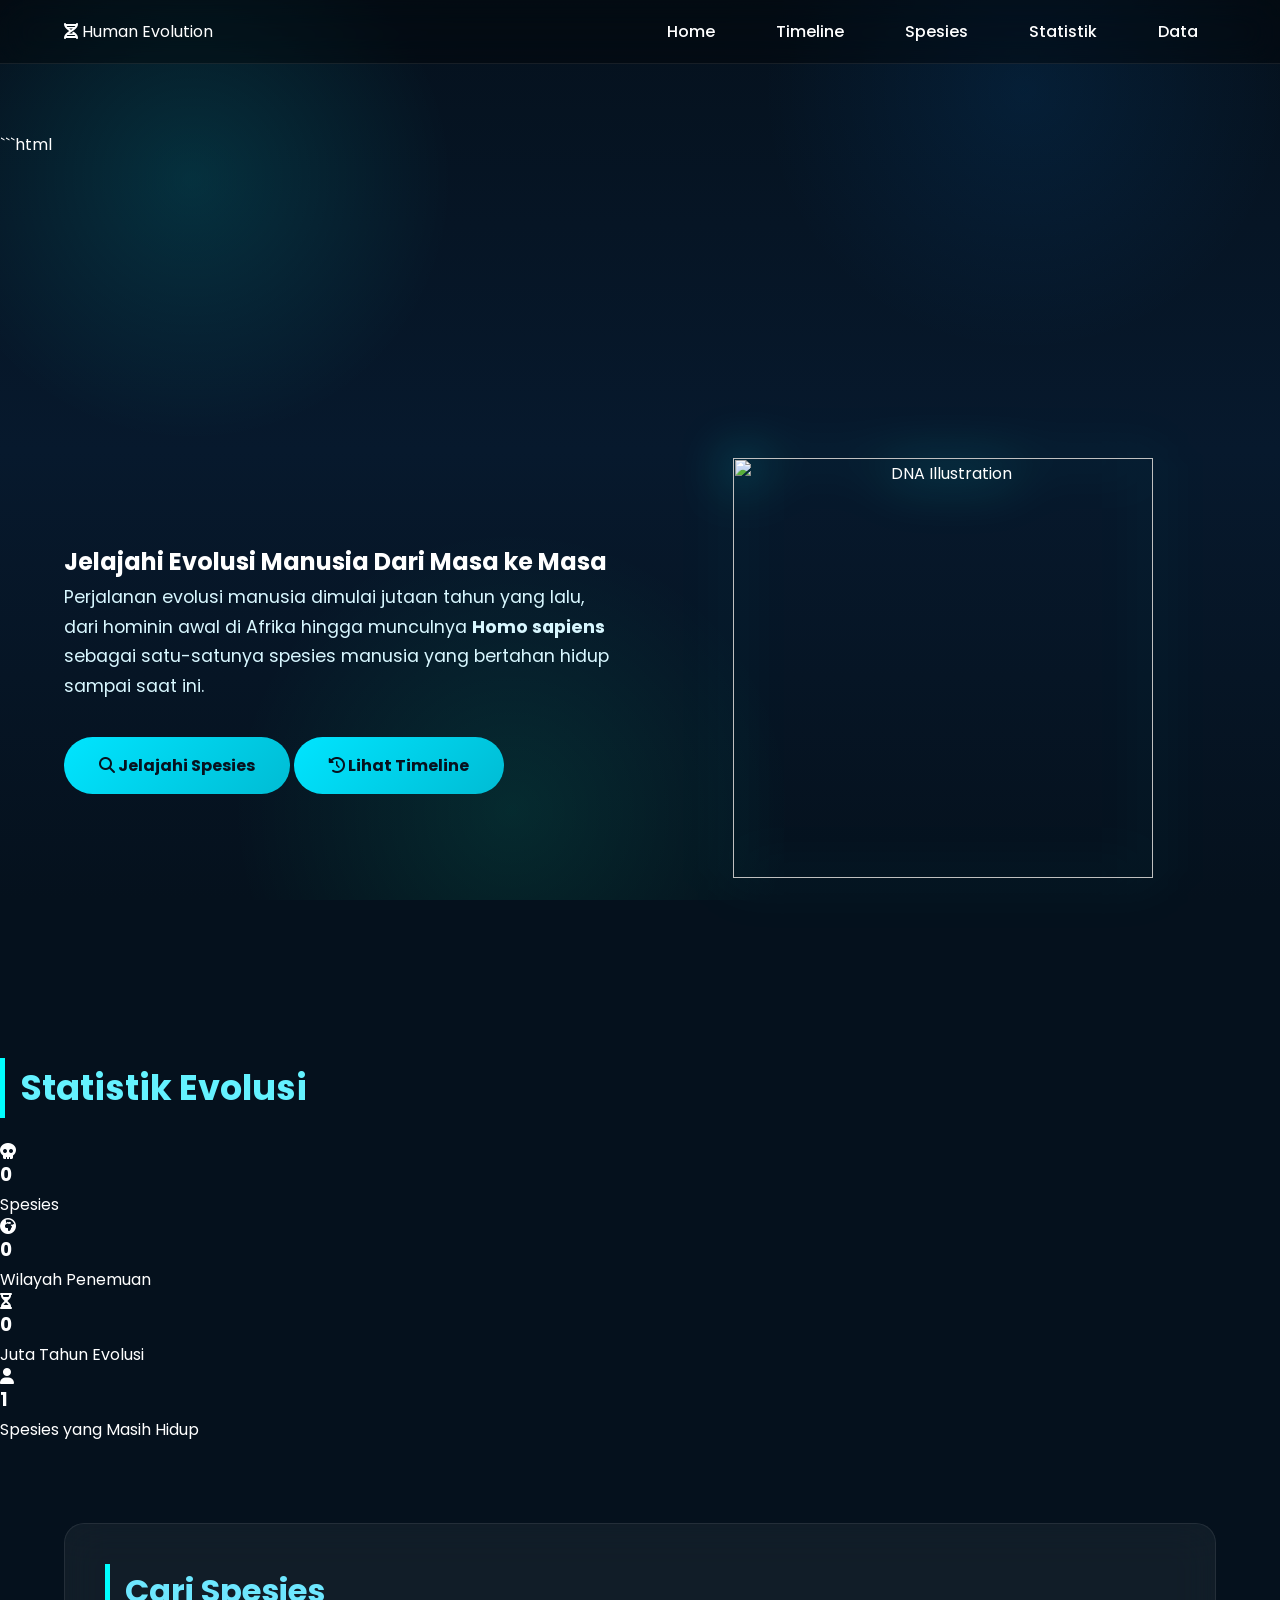
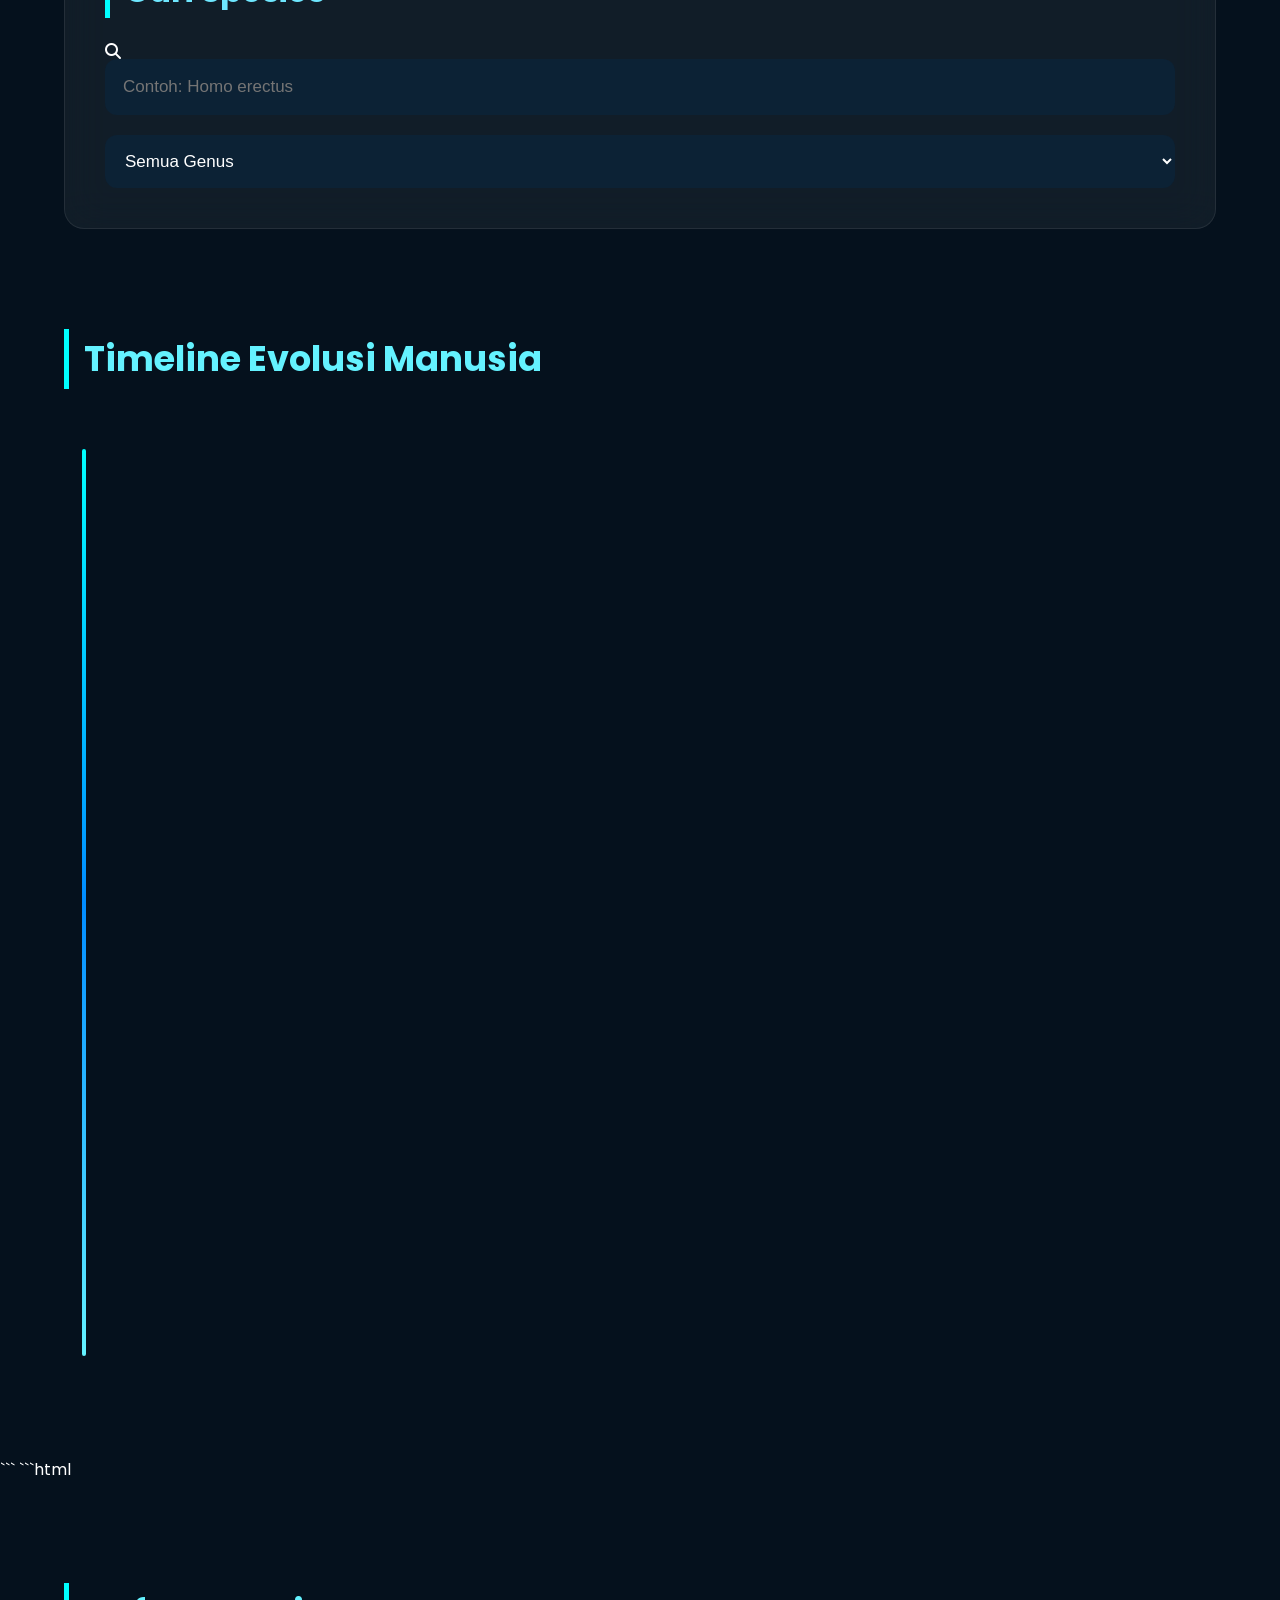
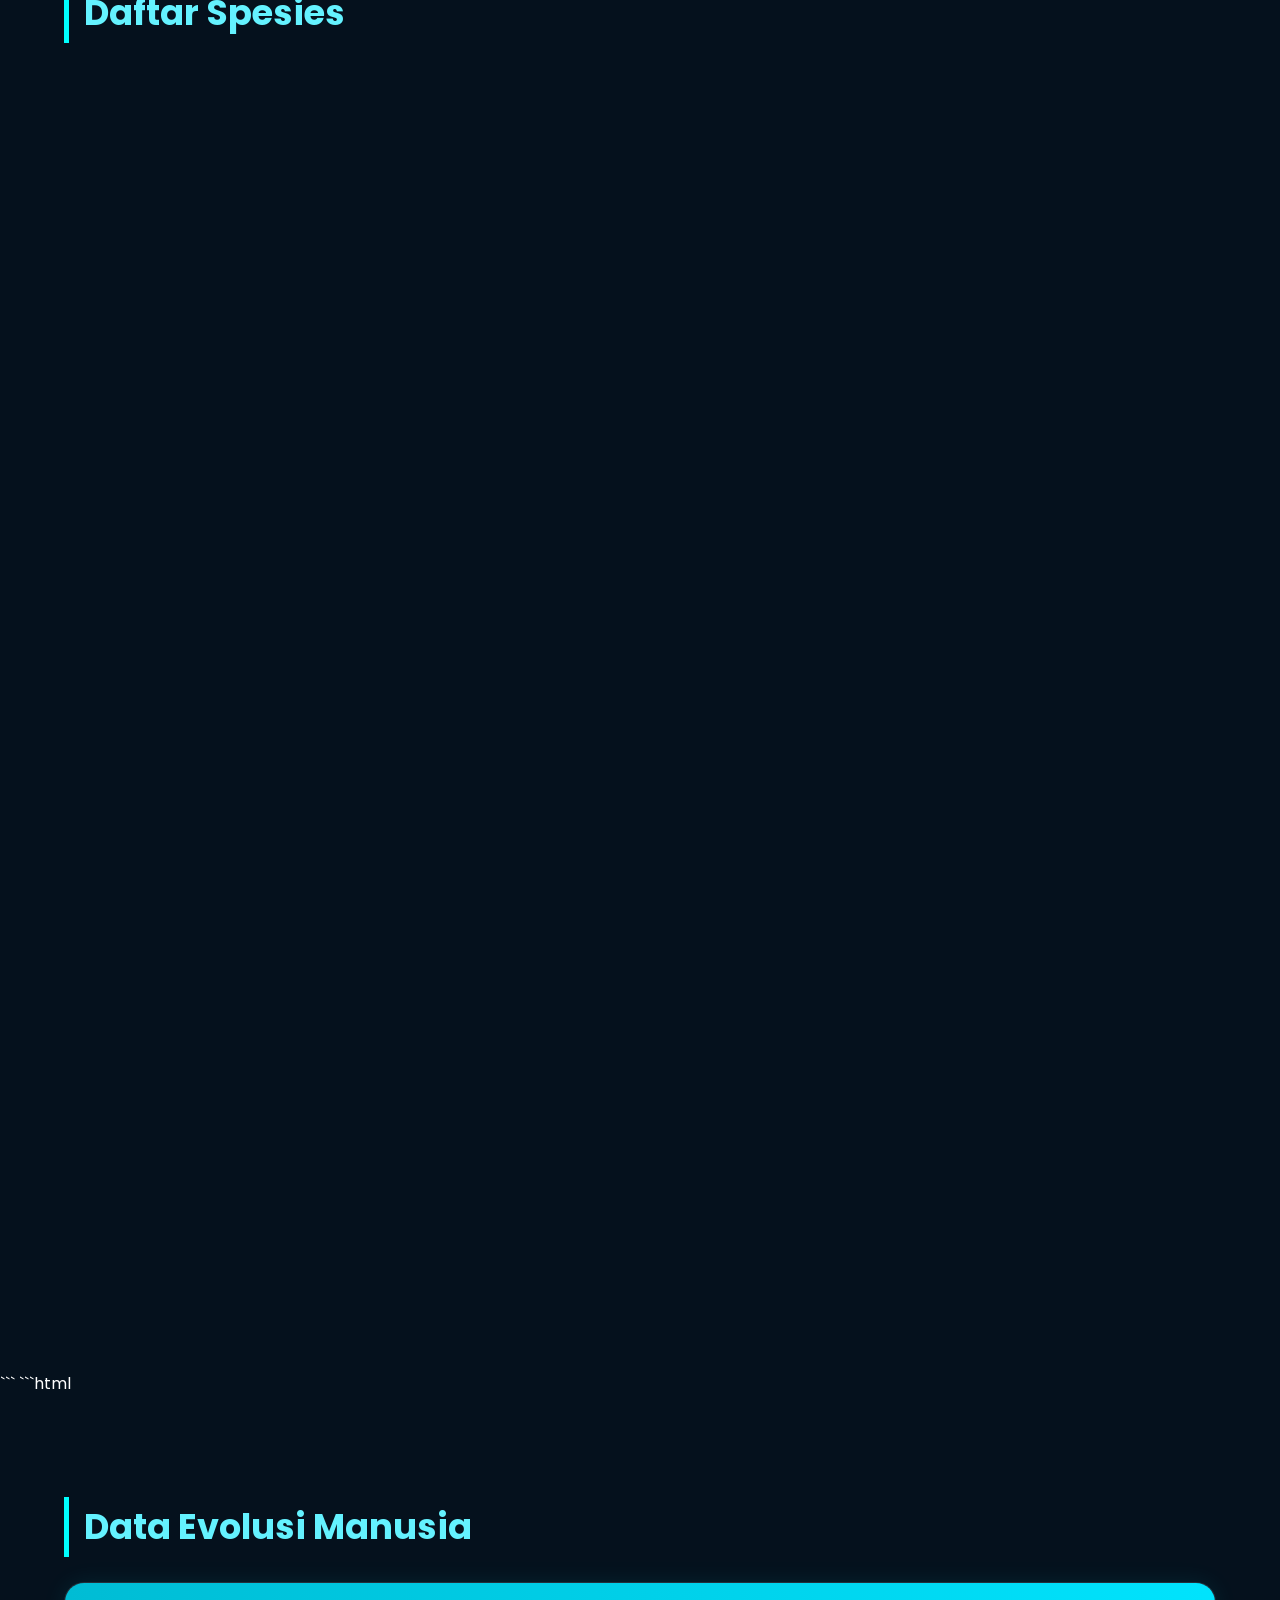
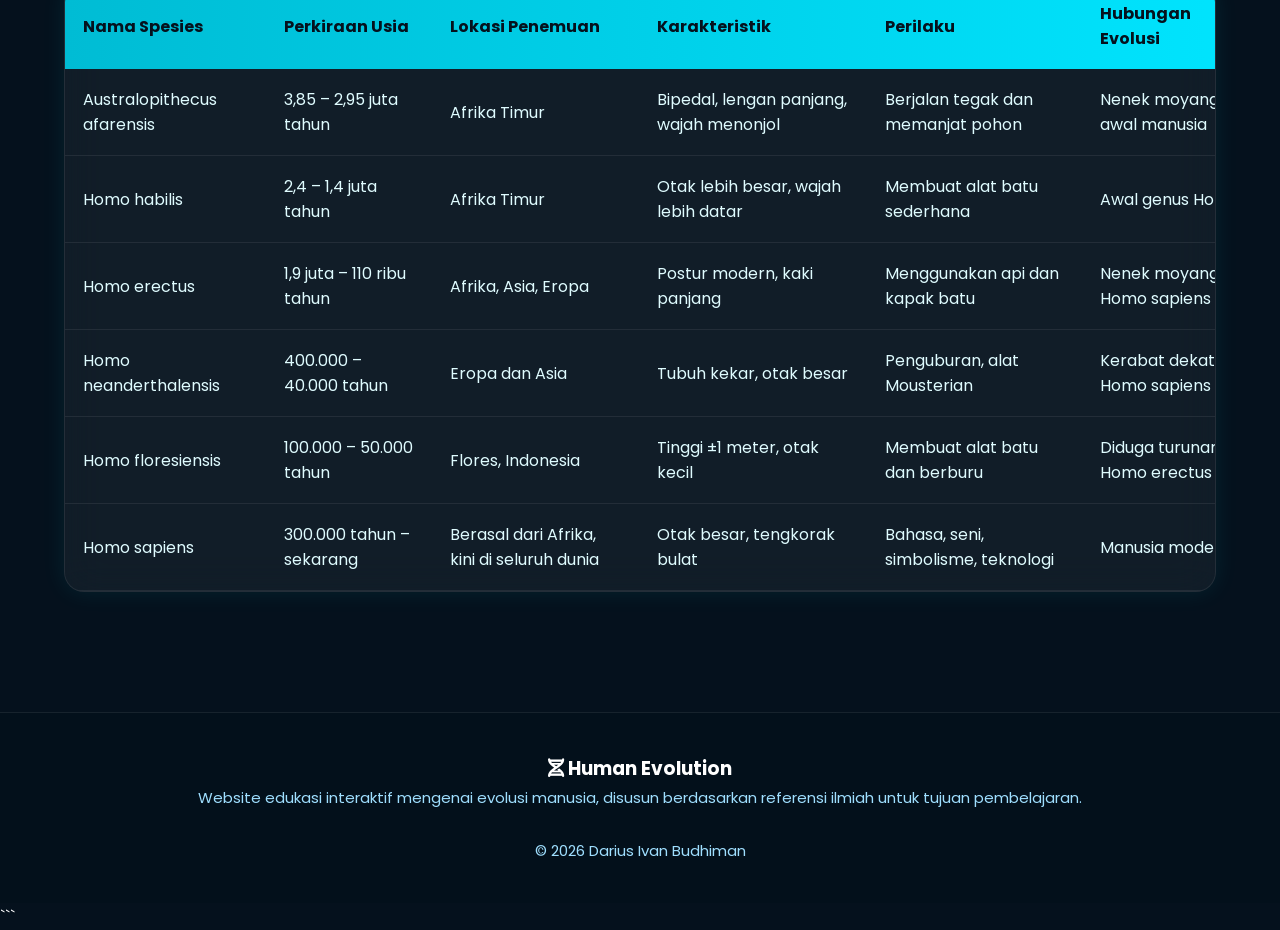
==== evolution/index.html @ a6268cdd "Add Evolution" ====
```html
<!DOCTYPE html>
<html lang="id">

<head>

    <meta charset="UTF-8">

    <meta name="viewport" content="width=device-width, initial-scale=1.0">

    <title>Human Evolution | Darius Ivan Budhiman</title>

    <meta name="description"
        content="Website interaktif mengenai evolusi manusia dari Australopithecus hingga Homo sapiens.">

    <!-- Google Font -->

    <link rel="preconnect" href="https://fonts.googleapis.com">

    <link rel="preconnect" href="https://fonts.gstatic.com" crossorigin>

    <link href="https://fonts.googleapis.com/css2?family=Poppins:wght@300;400;500;600;700;800&display=swap"
        rel="stylesheet">

    <!-- Font Awesome -->

    <link rel="stylesheet"
        href="https://cdnjs.cloudflare.com/ajax/libs/font-awesome/6.7.2/css/all.min.css">

    <!-- CSS -->

    <link rel="stylesheet" href="evolution.css">

</head>

<body>

<canvas id="particleCanvas"></canvas>

<!-- ==========================
        NAVBAR
=========================== -->

<header>

    <nav>

        <div class="logo">

            <i class="fa-solid fa-dna glow"></i>

            <span>Human Evolution</span>

        </div>

        <ul>

            <li>
                <a href="#hero">
                    Home
                </a>
            </li>

            <li>
                <a href="#timeline">
                    Timeline
                </a>
            </li>

            <li>
                <a href="#species">
                    Spesies
                </a>
            </li>

            <li>
                <a href="#statistics">
                    Statistik
                </a>
            </li>

            <li>
                <a href="#table">
                    Data
                </a>
            </li>

        </ul>

    </nav>

</header>

<!-- ==========================
        HERO
=========================== -->

<section id="hero">

    <div class="hero-text">

        <h1>

            Jelajahi

            <span class="glow">
                Evolusi Manusia
            </span>

            Dari Masa ke Masa

        </h1>

        <p>

            Perjalanan evolusi manusia dimulai jutaan tahun yang lalu,
            dari hominin awal di Afrika hingga munculnya
            <strong>Homo sapiens</strong> sebagai satu-satunya spesies
            manusia yang bertahan hidup sampai saat ini.

        </p>

        <div class="hero-button">

            <a href="#species" class="btn">

                <i class="fa-solid fa-magnifying-glass"></i>

                Jelajahi Spesies

            </a>

            <a href="#timeline" class="btn">

                <i class="fa-solid fa-clock-rotate-left"></i>

                Lihat Timeline

            </a>

        </div>

    </div>

    <div class="hero-image">

        <img
            src="images/dna.png"
            alt="DNA Illustration"
            class="float">

    </div>

</section>

<!-- ==========================
      STATISTIK
=========================== -->

<section id="statistics">

    <h2>

        Statistik Evolusi

    </h2>

    <div class="stats-container">

        <div class="stat-card">

            <i class="fa-solid fa-skull"></i>

            <h3 id="speciesCount">

                0

            </h3>

            <p>

                Spesies

            </p>

        </div>

        <div class="stat-card">

            <i class="fa-solid fa-earth-africa"></i>

            <h3 id="continentCount">

                0

            </h3>

            <p>

                Wilayah Penemuan

            </p>

        </div>

        <div class="stat-card">

            <i class="fa-solid fa-hourglass-half"></i>

            <h3 id="yearCount">

                0

            </h3>

            <p>

                Juta Tahun Evolusi

            </p>

        </div>

        <div class="stat-card">

            <i class="fa-solid fa-user"></i>

            <h3 id="aliveCount">

                1

            </h3>

            <p>

                Spesies yang Masih Hidup

            </p>

        </div>

    </div>

</section>

<!-- ==========================
      SEARCH
=========================== -->

<section class="search-section">

    <h2>

        Cari Spesies

    </h2>

    <div class="search-box">

        <i class="fa-solid fa-magnifying-glass"></i>

        <input

            type="text"

            id="search"

            placeholder="Contoh: Homo erectus"

        >

    </div>

    <div class="filter-box">

        <select id="filter">

            <option value="all">

                Semua Genus

            </option>

            <option value="Homo">

                Homo

            </option>

            <option value="Australopithecus">

                Australopithecus

            </option>

        </select>

    </div>

</section>

<!-- ==========================
      TIMELINE
=========================== -->

<section id="timeline">

    <h2>

        Timeline Evolusi Manusia

    </h2>

    <div class="timeline">

        <div class="timeline-item reveal">

            <div class="circle"></div>

            <div class="content">

                <h3>

                    Australopithecus

                </h3>

                <p>

                    ± 4 Juta Tahun Lalu

                </p>

            </div>

        </div>

        <div class="timeline-item reveal">

            <div class="circle"></div>

            <div class="content">

                <h3>

                    Homo habilis

                </h3>

                <p>

                    ± 2,4 Juta Tahun Lalu

                </p>

            </div>

        </div>

        <div class="timeline-item reveal">

            <div class="circle"></div>

            <div class="content">

                <h3>

                    Homo erectus

                </h3>

                <p>

                    ± 1,9 Juta Tahun Lalu

                </p>

            </div>

        </div>

        <div class="timeline-item reveal">

            <div class="circle"></div>

            <div class="content">

                <h3>

                    Homo neanderthalensis

                </h3>

                <p>

                    ± 400 Ribu Tahun Lalu

                </p>

            </div>

        </div>

        <div class="timeline-item reveal">

            <div class="circle"></div>

            <div class="content">

                <h3>

                    Homo sapiens

                </h3>

                <p>

                    ± 300 Ribu Tahun Lalu

                </p>

            </div>

        </div>

    </div>

</section>

<!-- ==========================
   BAGIAN 2 DIMULAI DARI SINI
   (Species Cards)
=========================== -->
```
```html
<section id="species">

    <h2>Daftar Spesies</h2>

    <div class="cards">

        <!-- ========================= -->
        <!-- Australopithecus afarensis -->
        <!-- ========================= -->

        <div class="card reveal"
            data-species="australopithecus-afarensis"
            data-type="Australopithecus">

            <img src="images/lucy.jpg"
                alt="Australopithecus afarensis">

            <div class="card-content">

                <h3>Australopithecus afarensis</h3>

                <span class="badge">
                    ± 3,9 – 2,9 Juta Tahun
                </span>

                <p>

                    Dikenal melalui fosil "Lucy".
                    Sudah mampu berjalan tegak tetapi
                    masih memiliki kemampuan memanjat pohon.

                </p>

                <button class="detail-btn">

                    <i class="fa-solid fa-circle-info"></i>

                    Lihat Detail

                </button>

            </div>

        </div>

        <!-- ========================= -->
        <!-- Homo habilis -->
        <!-- ========================= -->

        <div class="card reveal"
            data-species="homo-habilis"
            data-type="Homo">

            <img src="images/habilis.jpg"
                alt="Homo habilis">

            <div class="card-content">

                <h3>Homo habilis</h3>

                <span class="badge">

                    ± 2,4 – 1,4 Juta Tahun

                </span>

                <p>

                    Salah satu anggota awal genus Homo
                    yang mulai menggunakan alat batu
                    sederhana untuk bertahan hidup.

                </p>

                <button class="detail-btn">

                    <i class="fa-solid fa-circle-info"></i>

                    Lihat Detail

                </button>

            </div>

        </div>

        <!-- ========================= -->
        <!-- Homo erectus -->
        <!-- ========================= -->

        <div class="card reveal"
            data-species="homo-erectus"
            data-type="Homo">

            <img src="images/erectus.jpg"
                alt="Homo erectus">

            <div class="card-content">

                <h3>Homo erectus</h3>

                <span class="badge">

                    ± 1,9 Juta – 110 Ribu Tahun

                </span>

                <p>

                    Spesies pertama yang diketahui
                    menguasai api dan bermigrasi keluar
                    dari Afrika menuju Asia dan Eropa.

                </p>

                <button class="detail-btn">

                    <i class="fa-solid fa-circle-info"></i>

                    Lihat Detail

                </button>

            </div>

        </div>

        <!-- ========================= -->
        <!-- Homo neanderthalensis -->
        <!-- ========================= -->

        <div class="card reveal"
            data-species="homo-neanderthalensis"
            data-type="Homo">

            <img src="images/neanderthal.jpg"
                alt="Homo neanderthalensis">

            <div class="card-content">

                <h3>Homo neanderthalensis</h3>

                <span class="badge">

                    ± 400.000 – 40.000 Tahun

                </span>

                <p>

                    Kerabat dekat manusia modern
                    yang hidup di Eropa dan Asia
                    dengan tubuh lebih kekar.

                </p>

                <button class="detail-btn">

                    <i class="fa-solid fa-circle-info"></i>

                    Lihat Detail

                </button>

            </div>

        </div>

        <!-- ========================= -->
        <!-- Homo floresiensis -->
        <!-- ========================= -->

        <div class="card reveal"
            data-species="homo-floresiensis"
            data-type="Homo">

            <img src="images/floresiensis.jpg"
                alt="Homo floresiensis">

            <div class="card-content">

                <h3>Homo floresiensis</h3>

                <span class="badge">

                    ± 100.000 – 50.000 Tahun

                </span>

                <p>

                    Dijuluki "Hobbit" karena
                    tinggi tubuhnya sekitar satu meter.
                    Ditemukan di Pulau Flores, Indonesia.

                </p>

                <button class="detail-btn">

                    <i class="fa-solid fa-circle-info"></i>

                    Lihat Detail

                </button>

            </div>

        </div>

        <!-- ========================= -->
        <!-- Homo sapiens -->
        <!-- ========================= -->

        <div class="card reveal"
            data-species="homo-sapiens"
            data-type="Homo">

            <img src="images/sapiens.jpg"
                alt="Homo sapiens">

            <div class="card-content">

                <h3>Homo sapiens</h3>

                <span class="badge">

                    ± 300.000 Tahun – Sekarang

                </span>

                <p>

                    Satu-satunya spesies manusia
                    yang masih hidup hingga saat ini.
                    Memiliki bahasa, budaya,
                    dan teknologi yang kompleks.

                </p>

                <button class="detail-btn">

                    <i class="fa-solid fa-circle-info"></i>

                    Lihat Detail

                </button>

            </div>

        </div>

    </div>

</section>

<!-- ==========================
   BAGIAN 2B DIMULAI DARI SINI
=========================== -->
```
```html
<!-- ==========================
      TABEL DATA
=========================== -->

<section id="table">

    <h2>Data Evolusi Manusia</h2>

    <div class="table-container">

        <table>

            <thead>

                <tr>

                    <th>Nama Spesies</th>
                    <th>Perkiraan Usia</th>
                    <th>Lokasi Penemuan</th>
                    <th>Karakteristik</th>
                    <th>Perilaku</th>
                    <th>Hubungan Evolusi</th>

                </tr>

            </thead>

            <tbody>

                <tr>

                    <td>Australopithecus afarensis</td>

                    <td>3,85 – 2,95 juta tahun</td>

                    <td>Afrika Timur</td>

                    <td>Bipedal, lengan panjang, wajah menonjol</td>

                    <td>Berjalan tegak dan memanjat pohon</td>

                    <td>Nenek moyang awal manusia</td>

                </tr>

                <tr>

                    <td>Homo habilis</td>

                    <td>2,4 – 1,4 juta tahun</td>

                    <td>Afrika Timur</td>

                    <td>Otak lebih besar, wajah lebih datar</td>

                    <td>Membuat alat batu sederhana</td>

                    <td>Awal genus Homo</td>

                </tr>

                <tr>

                    <td>Homo erectus</td>

                    <td>1,9 juta – 110 ribu tahun</td>

                    <td>Afrika, Asia, Eropa</td>

                    <td>Postur modern, kaki panjang</td>

                    <td>Menggunakan api dan kapak batu</td>

                    <td>Nenek moyang Homo sapiens</td>

                </tr>

                <tr>

                    <td>Homo neanderthalensis</td>

                    <td>400.000 – 40.000 tahun</td>

                    <td>Eropa dan Asia</td>

                    <td>Tubuh kekar, otak besar</td>

                    <td>Penguburan, alat Mousterian</td>

                    <td>Kerabat dekat Homo sapiens</td>

                </tr>

                <tr>

                    <td>Homo floresiensis</td>

                    <td>100.000 – 50.000 tahun</td>

                    <td>Flores, Indonesia</td>

                    <td>Tinggi ±1 meter, otak kecil</td>

                    <td>Membuat alat batu dan berburu</td>

                    <td>Diduga turunan Homo erectus</td>

                </tr>

                <tr>

                    <td>Homo sapiens</td>

                    <td>300.000 tahun – sekarang</td>

                    <td>Berasal dari Afrika, kini di seluruh dunia</td>

                    <td>Otak besar, tengkorak bulat</td>

                    <td>Bahasa, seni, simbolisme, teknologi</td>

                    <td>Manusia modern</td>

                </tr>

            </tbody>

        </table>

    </div>

</section>

<!-- ==========================
      POPUP DETAIL
=========================== -->

<div class="popup" id="popup">

    <div class="popup-content">

        <span class="close">&times;</span>

        <div id="popup-body">

            <!-- Akan diisi oleh evolution.js -->

        </div>

    </div>

</div>

<!-- ==========================
      BACK TO TOP
=========================== -->

<button id="topBtn">

    <i class="fa-solid fa-arrow-up"></i>

</button>

<!-- ==========================
      FOOTER
=========================== -->

<footer>

    <h3>

        <i class="fa-solid fa-dna"></i>

        Human Evolution

    </h3>

    <p>

        Website edukasi interaktif mengenai evolusi manusia,
        disusun berdasarkan referensi ilmiah untuk tujuan pembelajaran.

    </p>

    <br>

    <p>

        © 2026 Darius Ivan Budhiman

    </p>

</footer>

<!-- ==========================
      JAVASCRIPT
=========================== -->

<script src="evolution.js"></script>

</body>

</html>
```
---- evolution/evolution.css ----
/* ===========================================
   HUMAN EVOLUTION CSS
   Bagian 1
   Theme : Scientific / Futuristic
   Author : Darius Ivan Budhiman
=========================================== */

@import url('https://fonts.googleapis.com/css2?family=Poppins:wght@300;400;500;600;700;800&display=swap');

/* ===========================================
   RESET
=========================================== */

*{
    margin:0;
    padding:0;
    box-sizing:border-box;
    scroll-behavior:smooth;
}

html{
    scroll-behavior:smooth;
}

body{

    font-family:'Poppins',sans-serif;
    background:#05111d;
    color:white;
    overflow-x:hidden;
    line-height:1.7;

}

/* ===========================================
   BACKGROUND
=========================================== */

body::before{

    content:"";

    position:fixed;

    inset:0;

    z-index:-2;

    background:

    radial-gradient(circle at 15% 20%,rgba(0,255,255,.12),transparent 20%),

    radial-gradient(circle at 80% 10%,rgba(0,140,255,.10),transparent 20%),

    radial-gradient(circle at 40% 90%,rgba(0,255,180,.10),transparent 25%),

    linear-gradient(#05111d,#07192d,#05111d);

    animation:backgroundMove 20s infinite alternate;

}

@keyframes backgroundMove{

    from{

        transform:scale(1);

    }

    to{

        transform:scale(1.15);

    }

}

/* ===========================================
   NAVBAR
=========================================== */

header{

    width:100%;

    position:fixed;

    top:0;

    left:0;

    z-index:999;

    backdrop-filter:blur(18px);

    background:rgba(0,0,0,.35);

    border-bottom:1px solid rgba(255,255,255,.08);

}

nav{

    width:90%;

    max-width:1200px;

    margin:auto;

    display:flex;

    justify-content:space-between;

    align-items:center;

    padding:18px 0;

}

nav h1{

    color:#64f2ff;

    font-size:1.8rem;

    font-weight:700;

    letter-spacing:1px;

    text-shadow:0 0 15px cyan;

}

nav h1 i{

    margin-right:10px;

}

nav ul{

    display:flex;

    list-style:none;

    gap:25px;

}

nav a{

    color:white;

    text-decoration:none;

    padding:10px 18px;

    border-radius:30px;

    transition:.35s;

    font-weight:500;

}

nav a:hover{

    background:cyan;

    color:#06131f;

    box-shadow:0 0 18px cyan;

}

/* ===========================================
   HERO
=========================================== */

#hero{

    min-height:100vh;

    display:flex;

    justify-content:space-between;

    align-items:center;

    width:90%;

    max-width:1200px;

    margin:auto;

    padding-top:120px;

    gap:60px;

}

.hero-text{

    flex:1;

}

.hero-text h2{

    font-size:3.8rem;

    line-height:1.2;

    margin-bottom:20px;

}

.hero-text h2 span{

    color:#63f3ff;

    text-shadow:0 0 25px cyan;

}

.hero-text p{

    color:#d8f7ff;

    margin-bottom:35px;

    font-size:1.1rem;

}

.hero-image{

    flex:1;

    text-align:center;

}

.hero-image img{

    width:420px;

    max-width:100%;

    animation:dnaRotate 18s linear infinite;

    filter:drop-shadow(0 0 25px cyan);

}

@keyframes dnaRotate{

    from{

        transform:rotate(0deg);

    }

    to{

        transform:rotate(360deg);

    }

}

/* ===========================================
   BUTTON
=========================================== */

.btn{

    display:inline-block;

    padding:15px 35px;

    background:linear-gradient(135deg,#00e5ff,#00bcd4);

    color:#07121f;

    border-radius:50px;

    text-decoration:none;

    font-weight:bold;

    transition:.35s;

}

.btn:hover{

    transform:translateY(-5px);

    box-shadow:0 0 25px cyan;

}

/* ===========================================
   SEARCH
=========================================== */

.search-section{

    width:90%;

    max-width:1200px;

    margin:80px auto;

    padding:40px;

    background:rgba(255,255,255,.05);

    backdrop-filter:blur(20px);

    border-radius:20px;

    border:1px solid rgba(255,255,255,.08);

}

.search-section h2{

    margin-bottom:25px;

    color:#6ee7ff;

    font-size:2rem;

}

#search{

    width:100%;

    padding:18px;

    border:none;

    border-radius:12px;

    margin-bottom:20px;

    background:#0c2235;

    color:white;

    font-size:17px;

}

#search:focus{

    outline:none;

    box-shadow:0 0 20px cyan;

}

#filter{

    width:100%;

    padding:16px;

    background:#0c2235;

    color:white;

    border:none;

    border-radius:12px;

    font-size:17px;

}

#filter:focus{

    outline:none;

    box-shadow:0 0 18px cyan;

}

/* ===========================================
   GLASS PANEL
=========================================== */

.glass{

    background:rgba(255,255,255,.05);

    backdrop-filter:blur(18px);

    border-radius:20px;

    border:1px solid rgba(255,255,255,.08);

    box-shadow:0 0 25px rgba(0,255,255,.08);

}

/* ===========================================
   SECTION TITLE
=========================================== */

section h2{

    font-size:2.2rem;

    color:#64f2ff;

    margin-bottom:25px;

    border-left:5px solid cyan;

    padding-left:15px;

}

/* ===========================================
   SCROLLBAR
=========================================== */

::-webkit-scrollbar{

    width:10px;

}

::-webkit-scrollbar-track{

    background:#05111d;

}

::-webkit-scrollbar-thumb{

    background:cyan;

    border-radius:20px;

}

::-webkit-scrollbar-thumb:hover{

    background:#6ef2ff;

}

/* ===========================================
   TIMELINE
=========================================== */

#timeline{

    width:90%;

    max-width:1200px;

    margin:100px auto;

}

.timeline{

    position:relative;

    margin-top:60px;

    padding-left:40px;

}

.timeline::before{

    content:"";

    position:absolute;

    left:18px;

    top:0;

    width:4px;

    height:100%;

    background:linear-gradient(cyan,#008cff,#64f2ff);

    border-radius:20px;

}

.timeline-item{

    position:relative;

    margin-bottom:70px;

    animation:fadeUp 1s ease;

}

.circle{

    position:absolute;

    left:-31px;

    width:32px;

    height:32px;

    background:cyan;

    border-radius:50%;

    box-shadow:0 0 25px cyan;

    border:4px solid #05111d;

}

.content{

    background:rgba(255,255,255,.05);

    backdrop-filter:blur(18px);

    border:1px solid rgba(255,255,255,.08);

    border-radius:20px;

    padding:25px;

    transition:.35s;

}

.content:hover{

    transform:translateX(12px);

    box-shadow:0 0 30px rgba(0,255,255,.4);

}

.content h3{

    color:#6ef2ff;

    margin-bottom:8px;

    font-size:1.4rem;

}

.content p{

    color:#d9f8ff;

}

/* ===========================================
   SPECIES
=========================================== */

#species{

    width:90%;

    max-width:1200px;

    margin:100px auto;

}

.cards{

    display:grid;

    grid-template-columns:repeat(auto-fit,minmax(320px,1fr));

    gap:35px;

    margin-top:40px;

}

.card{

    background:rgba(255,255,255,.05);

    backdrop-filter:blur(18px);

    border:1px solid rgba(255,255,255,.08);

    border-radius:22px;

    overflow:hidden;

    transition:.4s;

    cursor:pointer;

    position:relative;

}

.card:hover{

    transform:translateY(-12px);

    box-shadow:0 0 35px rgba(0,255,255,.4);

}

.card img{

    width:100%;

    height:260px;

    object-fit:cover;

    transition:.5s;

}

.card:hover img{

    transform:scale(1.08);

}

.card h3{

    padding:20px 20px 10px;

    color:#63f3ff;

    font-size:1.5rem;

}

.card p{

    padding:0 20px;

    color:#d8f7ff;

    min-height:95px;

}

.detail-btn{

    margin:25px 20px;

    padding:12px 25px;

    border:none;

    border-radius:30px;

    background:cyan;

    color:#05111d;

    font-weight:bold;

    cursor:pointer;

    transition:.3s;

}

.detail-btn:hover{

    transform:scale(1.05);

    box-shadow:0 0 20px cyan;

}

/* ===========================================
   CARD GLOW
=========================================== */

.card::before{

    content:"";

    position:absolute;

    inset:0;

    background:linear-gradient(

    130deg,

    transparent,

    rgba(0,255,255,.18),

    transparent

    );

    transform:translateX(-100%);

    transition:.7s;

}

.card:hover::before{

    transform:translateX(100%);

}

/* ===========================================
   POPUP
=========================================== */

.popup{

    position:fixed;

    inset:0;

    background:rgba(0,0,0,.75);

    display:none;

    justify-content:center;

    align-items:center;

    z-index:9999;

    animation:fade .4s;

}

.popup-content{

    width:90%;

    max-width:700px;

    background:#081b2d;

    border-radius:20px;

    padding:35px;

    border:1px solid cyan;

    box-shadow:0 0 40px rgba(0,255,255,.45);

    position:relative;

}

.popup-content h2{

    color:#6cf2ff;

    margin-bottom:20px;

}

#popup-body{

    color:#dffcff;

    line-height:1.9;

}

.close{

    position:absolute;

    top:18px;

    right:25px;

    font-size:34px;

    cursor:pointer;

    color:white;

    transition:.3s;

}

.close:hover{

    color:cyan;

    transform:rotate(90deg);

}

/* ===========================================
   REVEAL
=========================================== */

.reveal{

    opacity:0;

    transform:translateY(70px);

    transition:1s;

}

.reveal.active{

    opacity:1;

    transform:translateY(0);

}

/* ===========================================
   ANIMATION
=========================================== */

@keyframes fade{

    from{

        opacity:0;

    }

    to{

        opacity:1;

    }

}

@keyframes fadeUp{

    from{

        opacity:0;

        transform:translateY(70px);

    }

    to{

        opacity:1;

        transform:translateY(0);

    }

}

/* ===========================================
   GLOW EFFECT
=========================================== */

.glow{

    animation:glow 2s infinite alternate;

}

@keyframes glow{

    from{

        text-shadow:

        0 0 10px cyan,

        0 0 20px cyan;

    }

    to{

        text-shadow:

        0 0 20px cyan,

        0 0 45px cyan,

        0 0 70px cyan;

    }

}

/* ===========================================
   IMAGE EFFECT
=========================================== */

.card img{

    filter:brightness(.95);

}

.card:hover img{

    filter:brightness(1.1);

}

/* ===========================================
   BUTTON EFFECT
=========================================== */

button{

    font-family:'Poppins',sans-serif;

}

button:active{

    transform:scale(.95);

}

/* ===========================================
   TABLE
=========================================== */

#table{

    width:90%;

    max-width:1200px;

    margin:100px auto;

}

.table-container{

    overflow-x:auto;

    border-radius:20px;

    background:rgba(255,255,255,.05);

    backdrop-filter:blur(18px);

    border:1px solid rgba(255,255,255,.08);

    box-shadow:0 0 25px rgba(0,255,255,.08);

}

table{

    width:100%;

    border-collapse:collapse;

    min-width:1200px;

}

thead{

    background:linear-gradient(90deg,#00bcd4,#00e5ff);

}

thead th{

    color:#05111d;

    padding:18px;

    font-size:16px;

    text-align:left;

}

tbody td{

    padding:18px;

    color:#dffcff;

    border-bottom:1px solid rgba(255,255,255,.08);

}

tbody tr{

    transition:.35s;

}

tbody tr:hover{

    background:rgba(0,255,255,.08);

}

/* ===========================================
   FOOTER
=========================================== */

footer{

    margin-top:120px;

    padding:40px;

    text-align:center;

    background:#03101b;

    border-top:1px solid rgba(255,255,255,.08);

}

footer p{

    color:#9fdfff;

    font-size:15px;

}

/* ===========================================
   BACK TO TOP
=========================================== */

#topBtn{

    position:fixed;

    right:30px;

    bottom:30px;

    width:55px;

    height:55px;

    border:none;

    border-radius:50%;

    background:cyan;

    color:#05111d;

    cursor:pointer;

    font-size:22px;

    display:none;

    box-shadow:0 0 25px cyan;

    transition:.3s;

    z-index:999;

}

#topBtn:hover{

    transform:translateY(-5px);

}

/* ===========================================
   FLOATING EFFECT
=========================================== */

.float{

    animation:float 5s ease-in-out infinite;

}

@keyframes float{

    0%{

        transform:translateY(0);

    }

    50%{

        transform:translateY(-15px);

    }

    100%{

        transform:translateY(0);

    }

}

/* ===========================================
   NEON BORDER
=========================================== */

.neon{

    border:1px solid cyan;

    box-shadow:

    0 0 15px cyan,

    0 0 35px rgba(0,255,255,.2);

}

/* ===========================================
   HOVER LINK
=========================================== */

a{

    transition:.3s;

}

a:hover{

    color:#6ef2ff;

}

/* ===========================================
   TEXT SELECTION
=========================================== */

::selection{

    background:cyan;

    color:#05111d;

}

/* ===========================================
   IMAGE SHADOW
=========================================== */

img{

    user-select:none;

    -webkit-user-drag:none;

}

/* ===========================================
   RESPONSIVE
=========================================== */

@media(max-width:1100px){

#hero{

    flex-direction:column;

    text-align:center;

}

.hero-image{

    margin-top:40px;

}

.hero-image img{

    width:330px;

}

nav{

    flex-direction:column;

    gap:20px;

}

}

/* ========================== */

@media(max-width:768px){

nav ul{

    flex-wrap:wrap;

    justify-content:center;

    gap:10px;

}

nav a{

    font-size:14px;

}

.hero-text h2{

    font-size:2.6rem;

}

.hero-text p{

    font-size:16px;

}

.search-section{

    padding:25px;

}

.cards{

    grid-template-columns:1fr;

}

.timeline{

    padding-left:25px;

}

.timeline::before{

    left:10px;

}

.circle{

    left:-22px;

}

.content{

    padding:20px;

}

.popup-content{

    width:95%;

    padding:25px;

}

table{

    font-size:14px;

}

}

/* ========================== */

@media(max-width:480px){

.hero-text h2{

    font-size:2rem;

}

.hero-image img{

    width:250px;

}

.btn{

    width:100%;

    text-align:center;

}

section h2{

    font-size:1.6rem;

}

nav h1{

    font-size:1.4rem;

}

nav ul{

    flex-direction:column;

    width:100%;

    align-items:center;

}

nav a{

    width:100%;

    text-align:center;

}

}

/* ===========================================
   SMOOTH TRANSITION
=========================================== */

section{

    transition:.5s;

}

.card,
.content,
.table-container,
.search-section{

    transition:.35s;

}

/* ===========================================
   PROGRESS BAR
=========================================== */

#progressBar{

    position:fixed;

    top:0;

    left:0;

    width:0;

    height:4px;

    background:linear-gradient(90deg,#00e5ff,#00bcd4);

    z-index:99999;

    transition:width .15s linear;

}

/* ===========================================
   END
=========================================== */
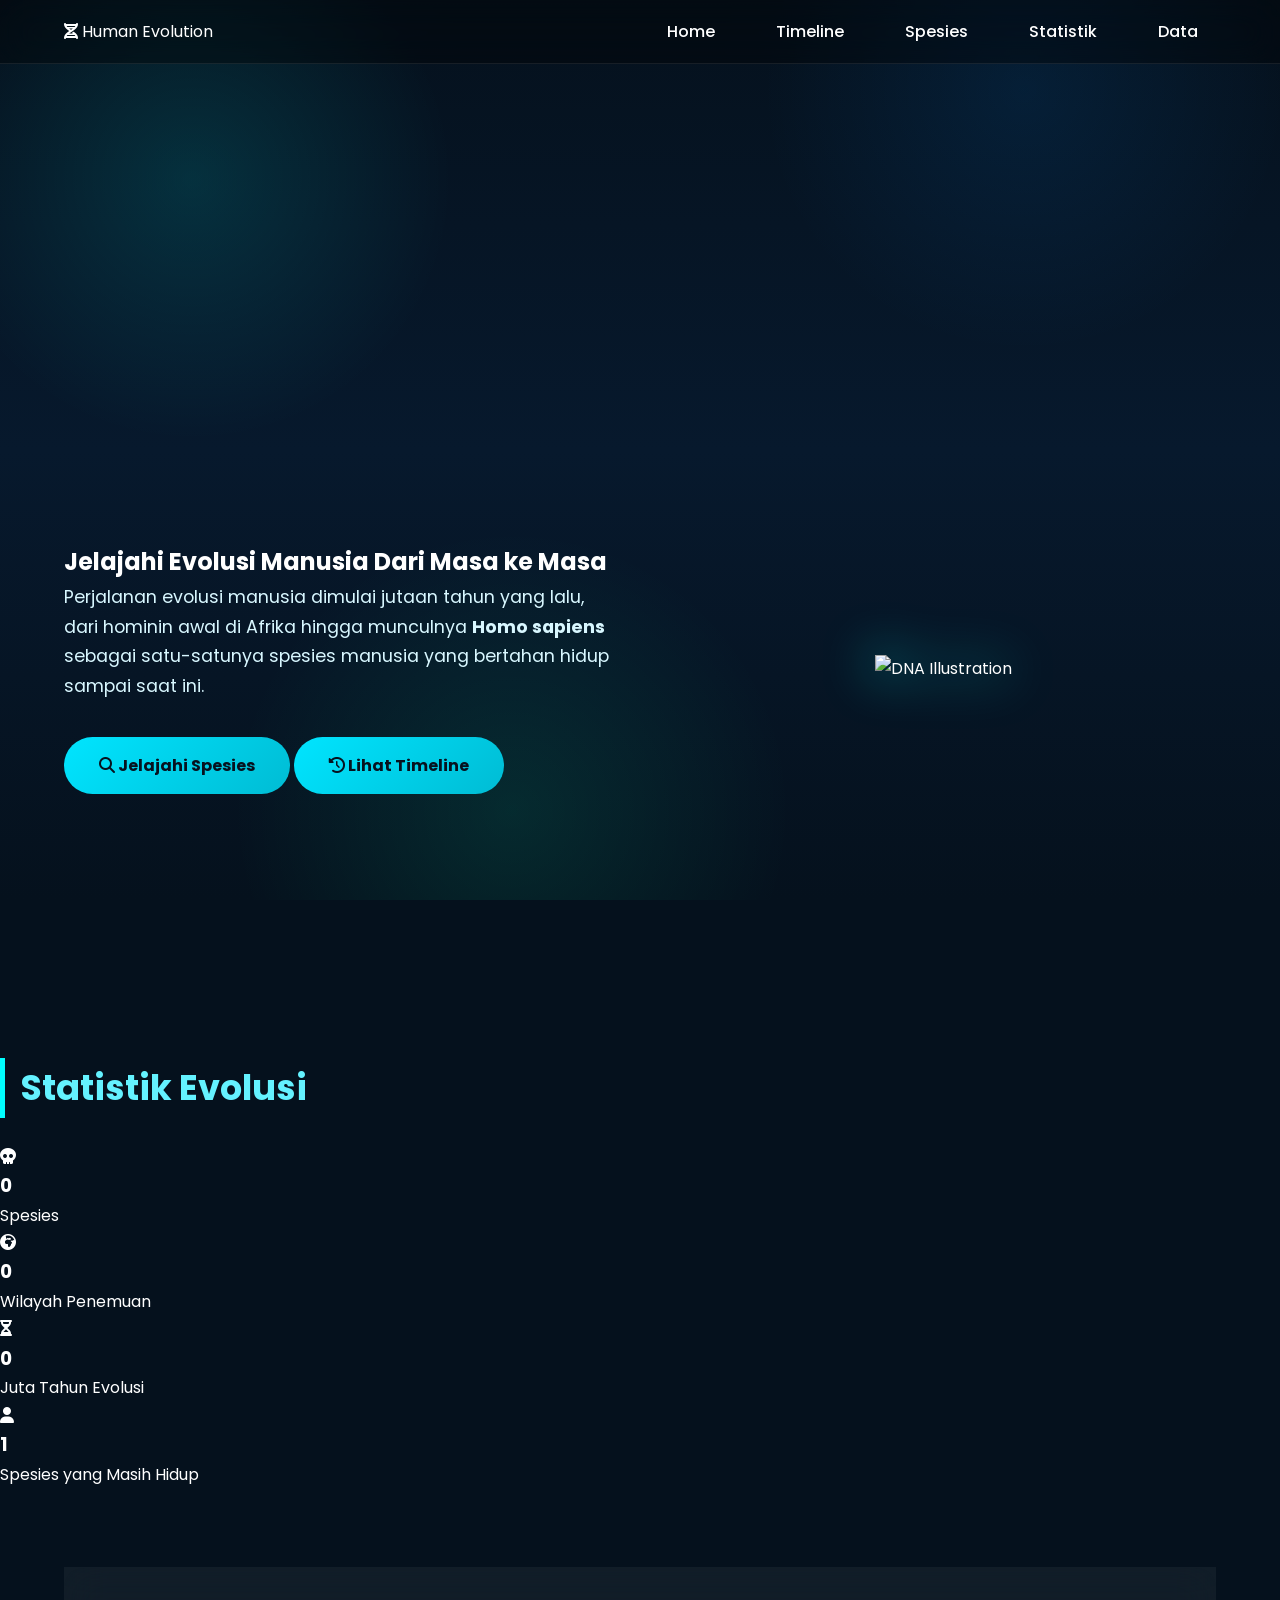
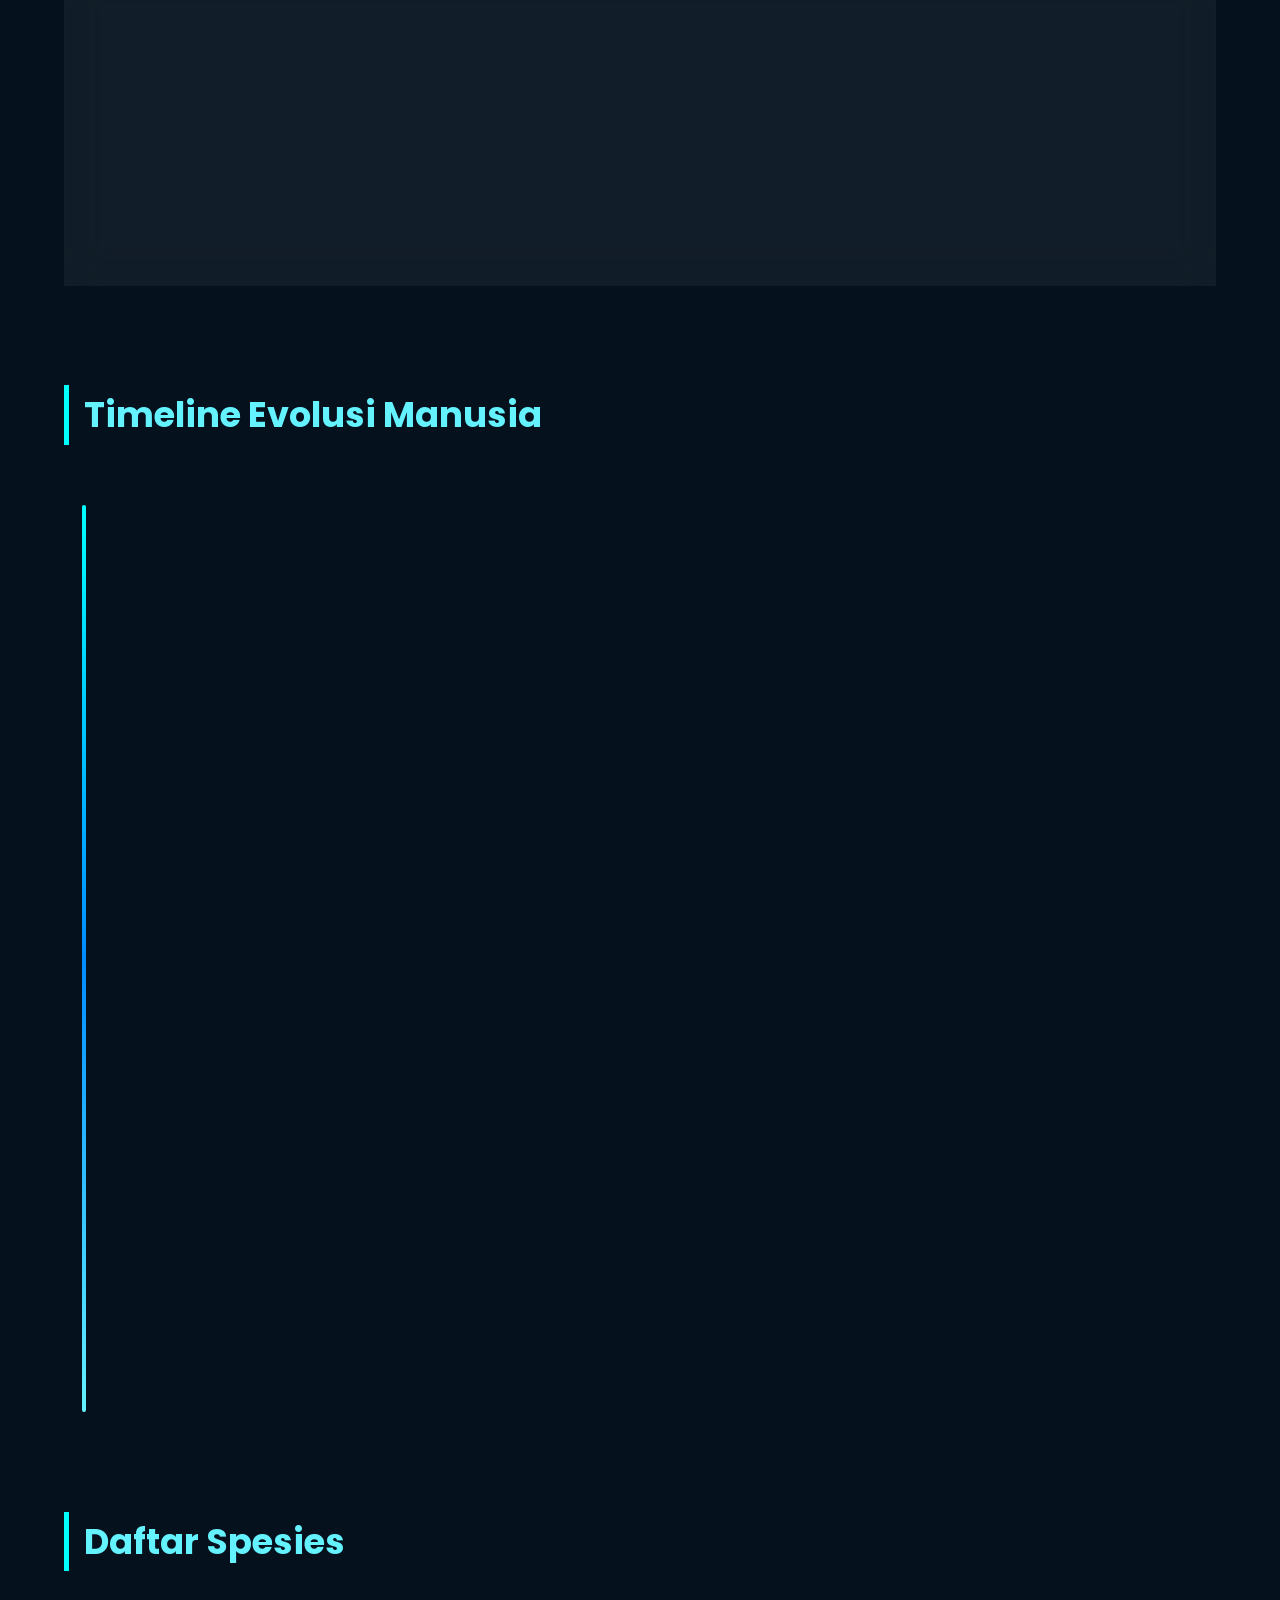
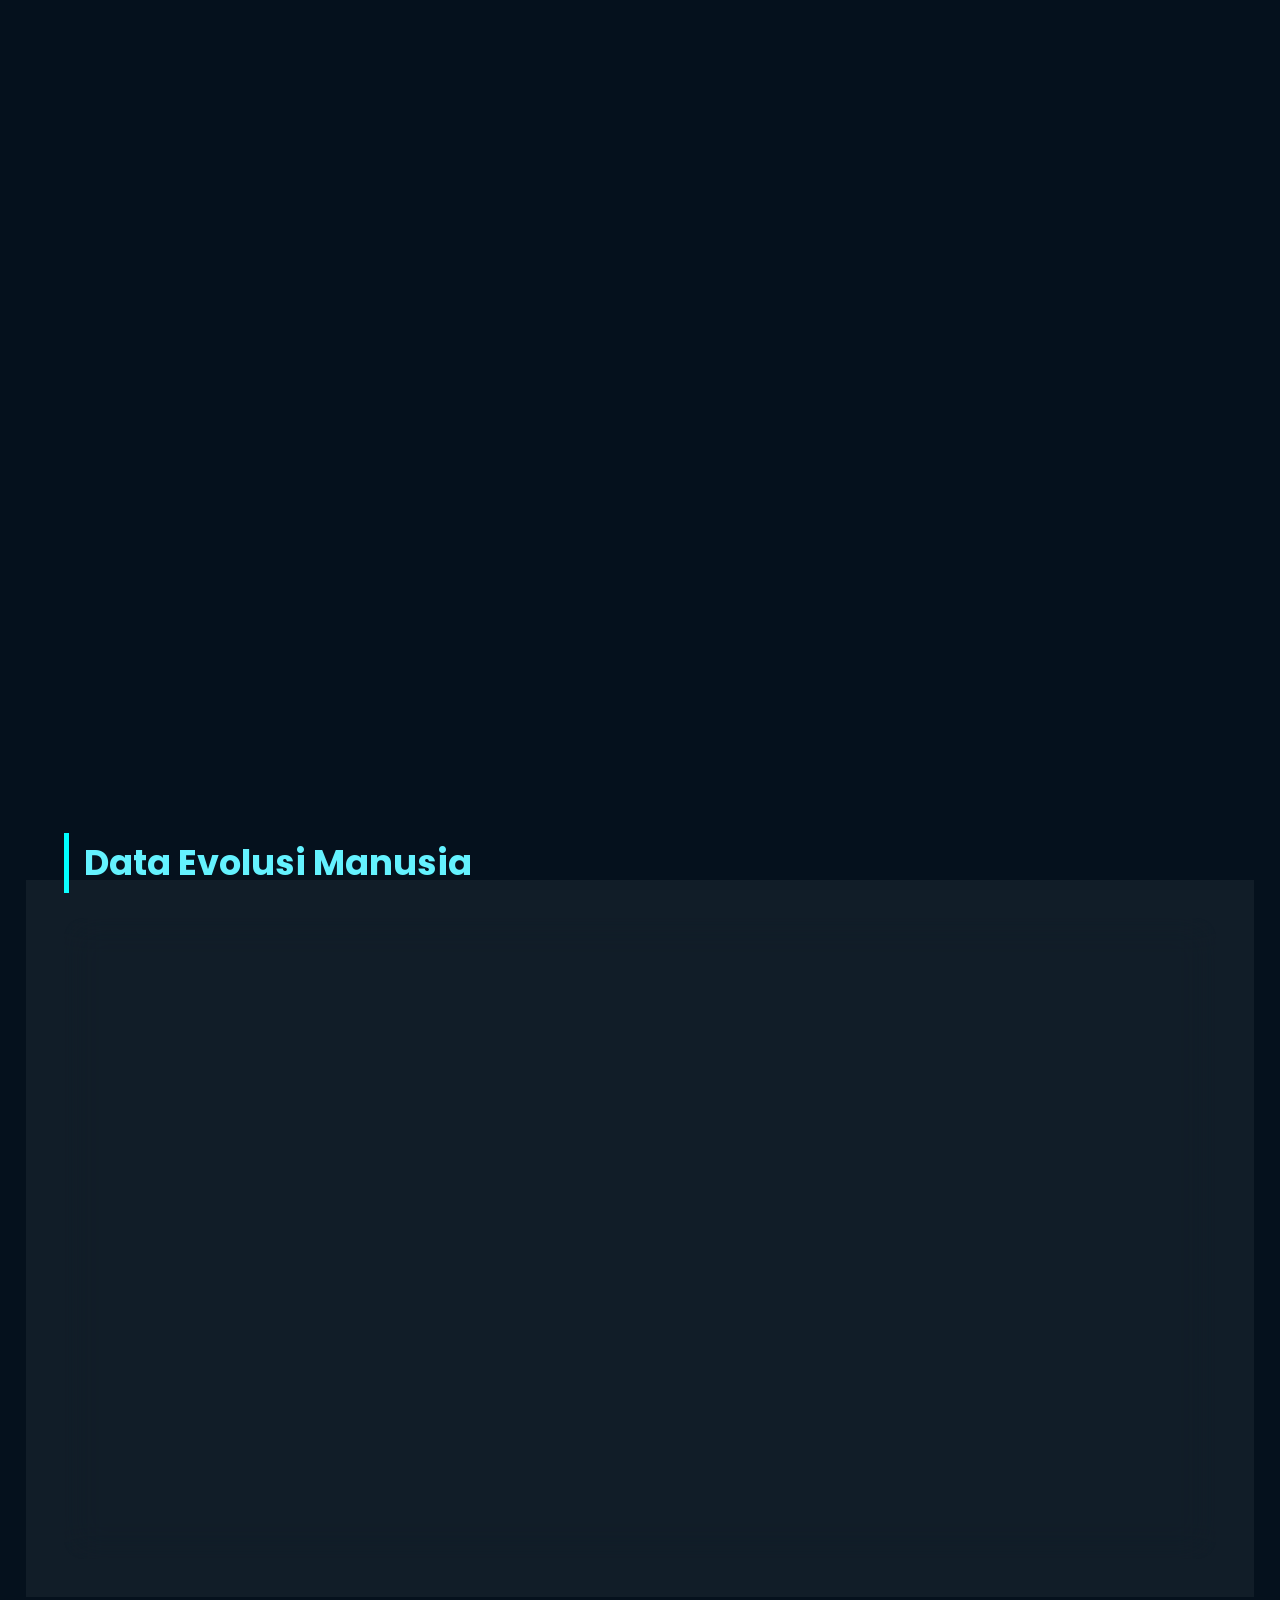
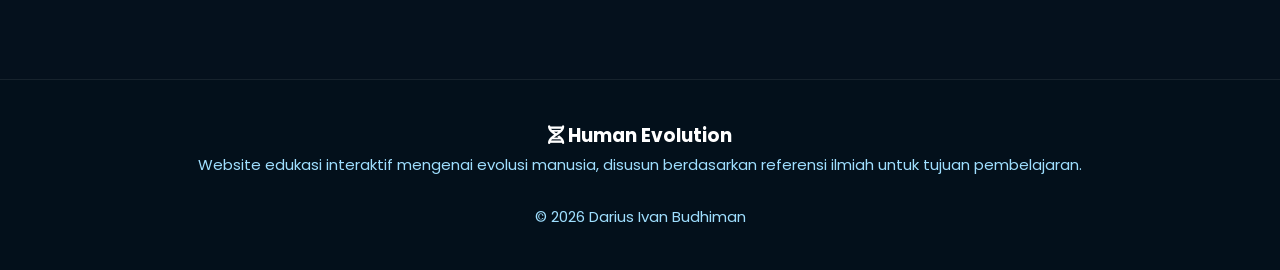
==== commit ab482b8b: "Update index.html" ====
--- a/evolution/index.html
+++ b/evolution/index.html
@@ -1,4 +1,3 @@
-```html
 <!DOCTYPE html>
 <html lang="id">
 
@@ -29,7 +28,7 @@
 
     <!-- CSS -->
 
-    <link rel="stylesheet" href="evolution.css">
+    <link rel="stylesheet" href="evolution.css?v=0.0.1">
 
 </head>
 
@@ -431,8 +430,7 @@
    BAGIAN 2 DIMULAI DARI SINI
    (Species Cards)
 =========================== -->
-```
-```html
+
 <section id="species">
 
     <h2>Daftar Spesies</h2>
@@ -691,8 +689,7 @@
 <!-- ==========================
    BAGIAN 2B DIMULAI DARI SINI
 =========================== -->
-```
-```html
+
 <!-- ==========================
       TABEL DATA
 =========================== -->
@@ -891,9 +888,9 @@
       JAVASCRIPT
 =========================== -->
 
-<script src="evolution.js"></script>
+<script src="evolution.js?v=0.0.1"></script>
 
 </body>
 
 </html>
-```
+
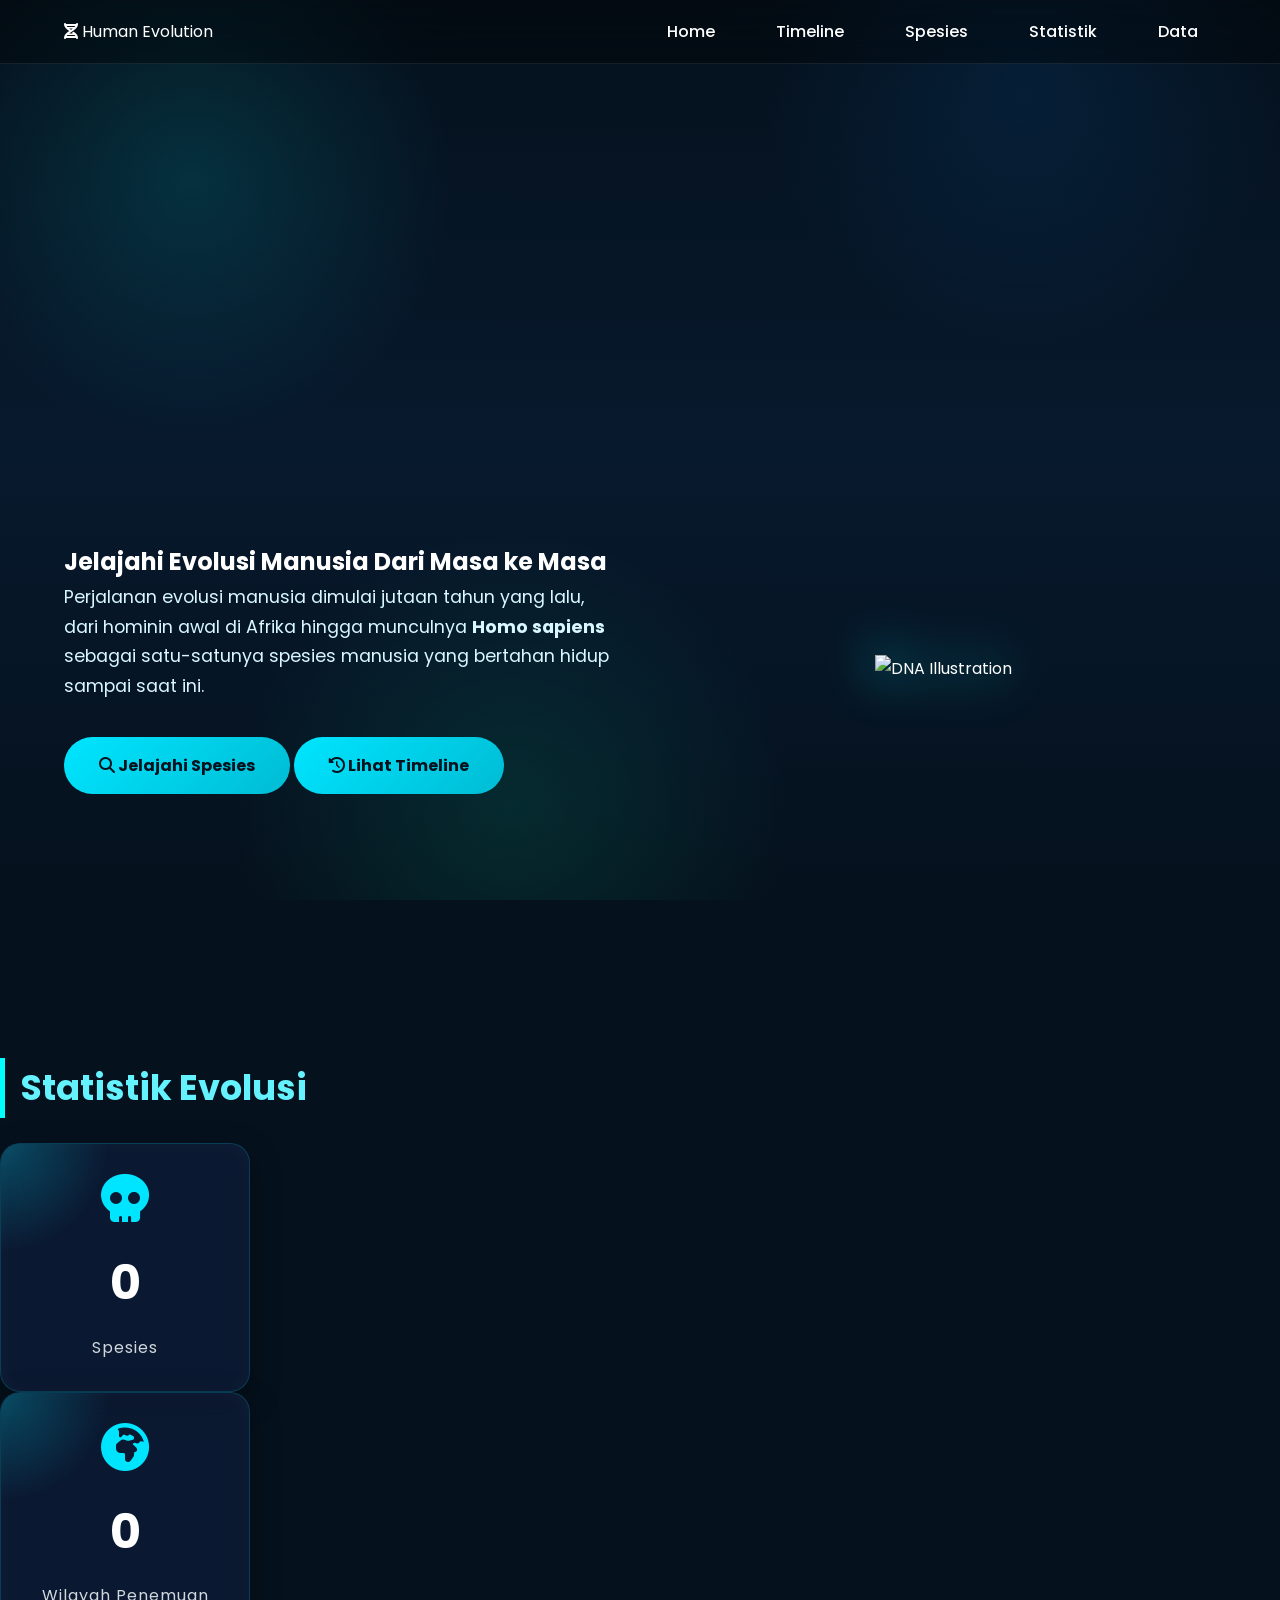
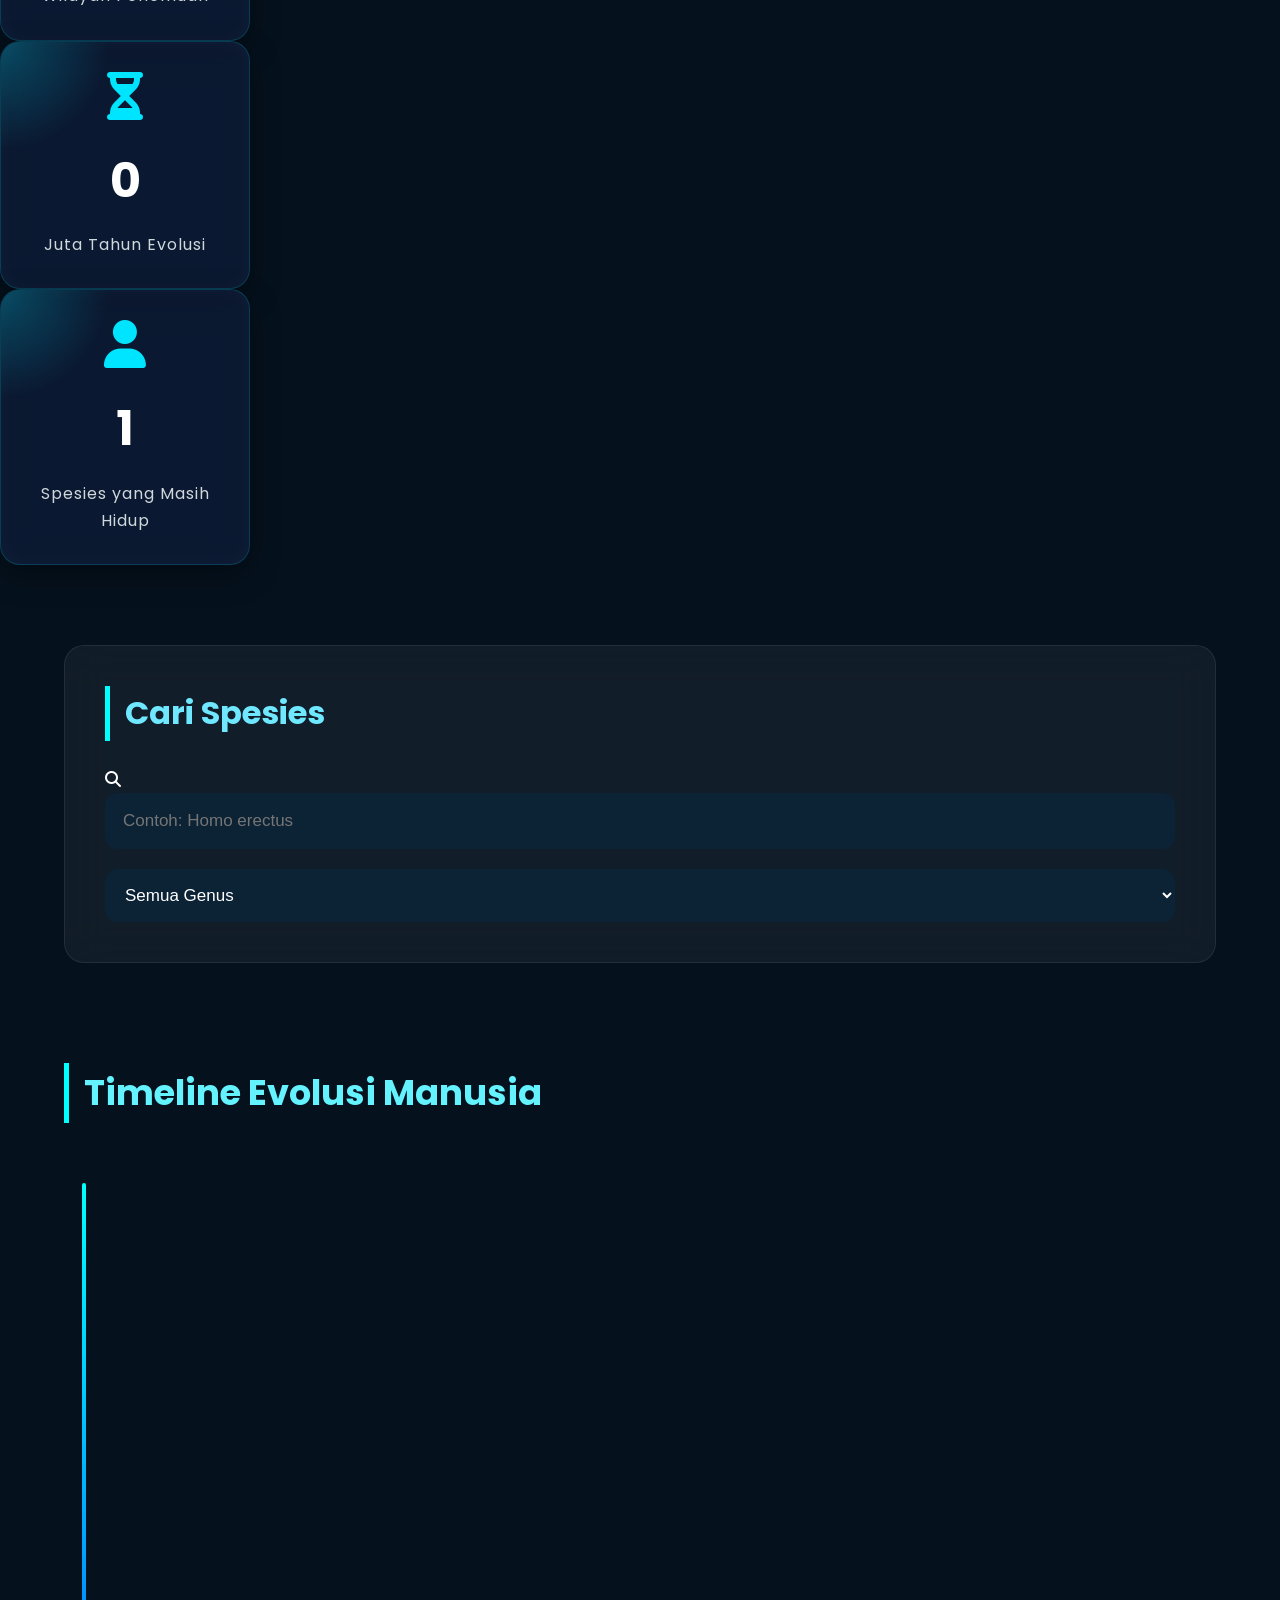
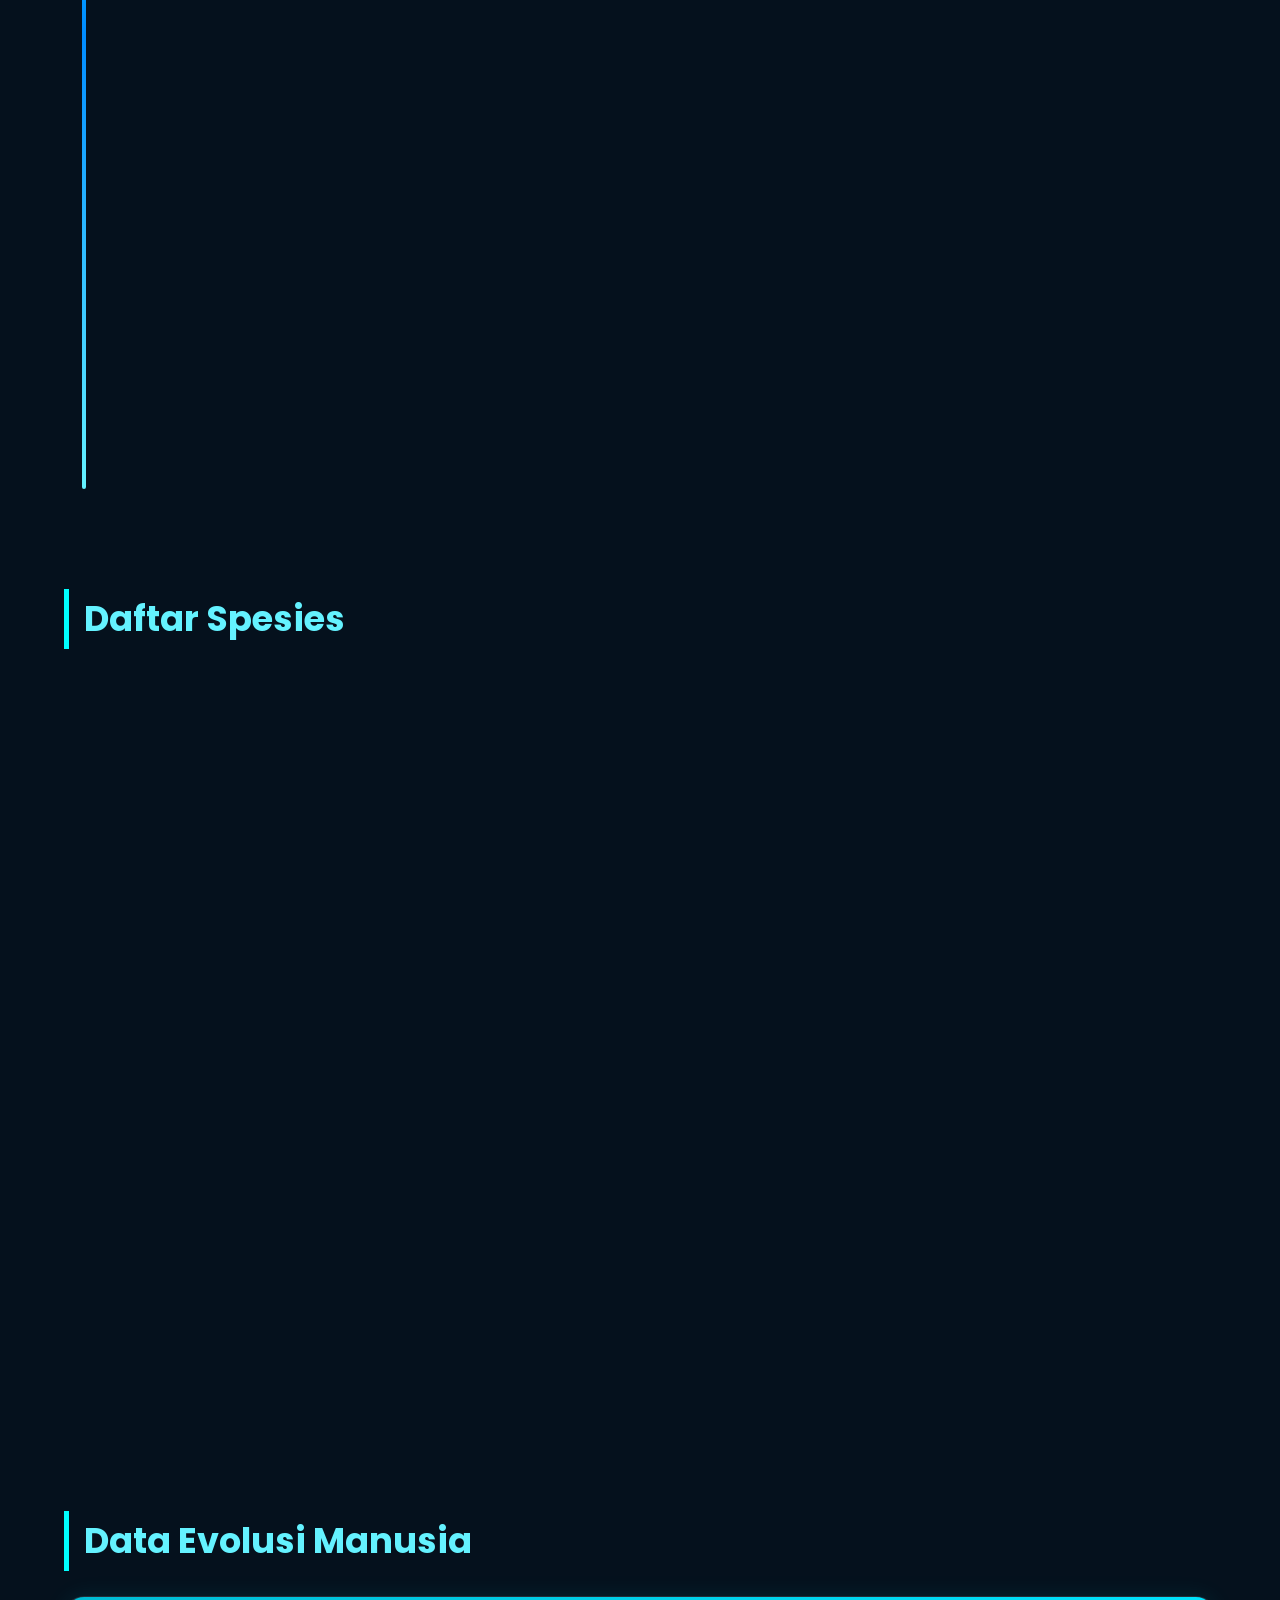
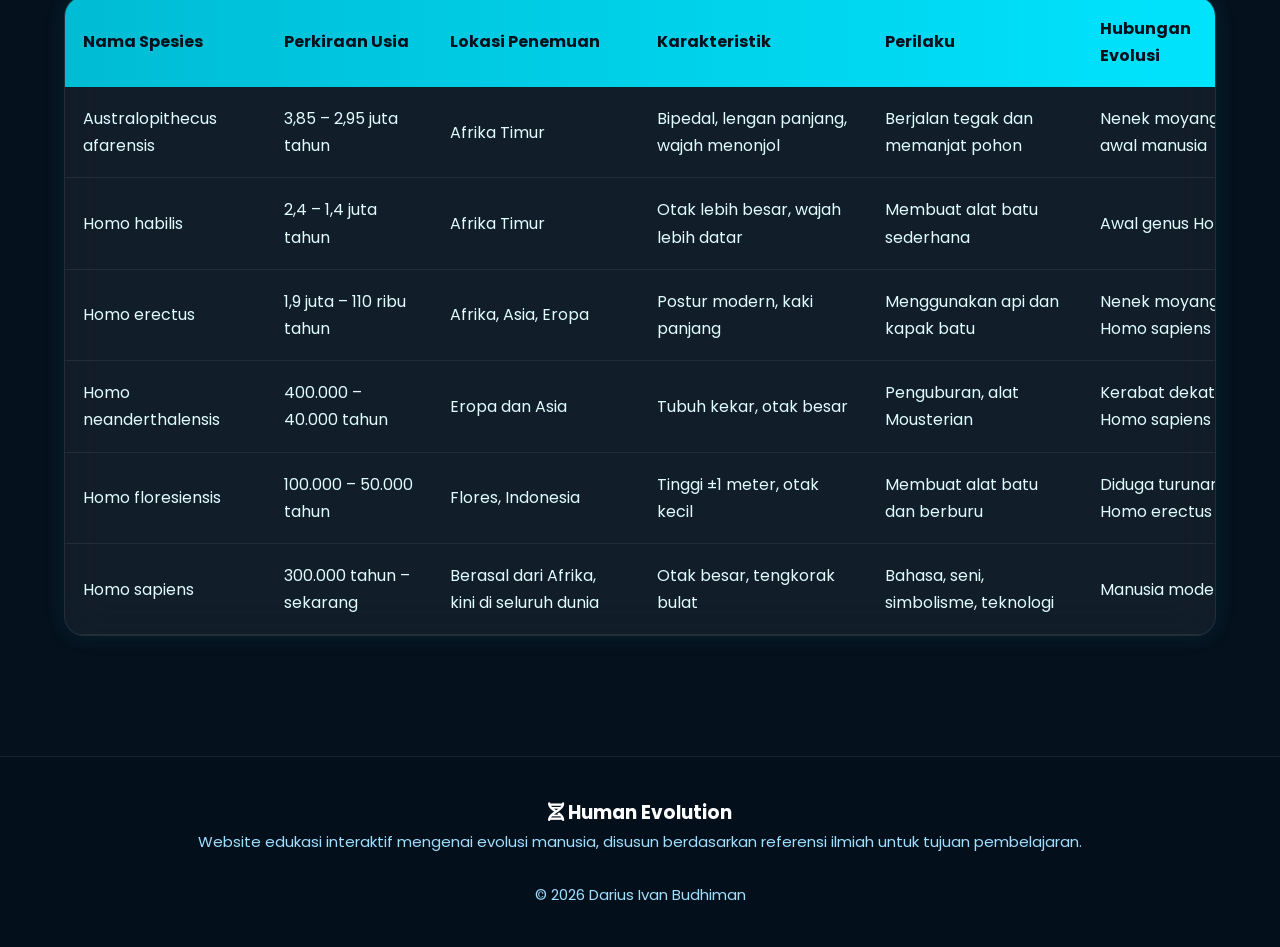
==== commit ebef6ac8: "Perbaiki Bug" ====
--- a/evolution/index.html
+++ b/evolution/index.html
@@ -28,7 +28,7 @@
 
     <!-- CSS -->
 
-    <link rel="stylesheet" href="evolution.css?v=0.0.1">
+    <link rel="stylesheet" href="evolution.css?v=0.0.2">
 
 </head>
 
--- a/evolution/evolution.css
+++ b/evolution/evolution.css
@@ -1401,6 +1401,180 @@
 
 }
 
+/* ===============================
+   STAT CARD
+=============================== */
+
+.stat-card{
+
+    position: relative;
+
+    overflow: hidden;
+
+    width: 250px;
+
+    min-height: 220px;
+
+    padding: 30px;
+
+    border-radius: 20px;
+
+    background: rgba(15, 30, 60, 0.65);
+
+    backdrop-filter: blur(14px);
+
+    -webkit-backdrop-filter: blur(14px);
+
+    border: 1px solid rgba(0,229,255,.18);
+
+    box-shadow:
+        0 10px 30px rgba(0,0,0,.35),
+        inset 0 0 20px rgba(255,255,255,.03);
+
+    text-align: center;
+
+    transition: .4s ease;
+
+    cursor: pointer;
+
+}
+
+/* Glow Effect */
+
+.stat-card::before{
+
+    content: "";
+
+    position: absolute;
+
+    width: 220px;
+
+    height: 220px;
+
+    background: radial-gradient(circle,
+        rgba(0,229,255,.25),
+        transparent 70%);
+
+    top: -110px;
+
+    left: -110px;
+
+    transition: .5s;
+
+}
+
+/* Hover */
+
+.stat-card:hover{
+
+    transform: translateY(-10px) scale(1.03);
+
+    border-color: #00e5ff;
+
+    box-shadow:
+        0 15px 40px rgba(0,229,255,.25),
+        0 0 25px rgba(0,229,255,.15);
+
+}
+
+.stat-card:hover::before{
+
+    transform: scale(1.5);
+
+}
+
+/* Icon */
+
+.stat-card i{
+
+    font-size: 3rem;
+
+    color: #00e5ff;
+
+    margin-bottom: 20px;
+
+    transition: .4s;
+
+}
+
+.stat-card:hover i{
+
+    transform: rotate(10deg) scale(1.15);
+
+    text-shadow: 0 0 20px #00e5ff;
+
+}
+
+/* Number */
+
+.stat-card h3{
+
+    font-size: 3rem;
+
+    color: white;
+
+    margin-bottom: 10px;
+
+    font-weight: 700;
+
+}
+
+/* Description */
+
+.stat-card p{
+
+    color: #cfd8dc;
+
+    font-size: 1rem;
+
+    letter-spacing: 1px;
+
+}
+
+/* Floating Animation */
+
+@keyframes floatingCard{
+
+    0%{
+
+        transform: translateY(0);
+
+    }
+
+    50%{
+
+        transform: translateY(-6px);
+
+    }
+
+    100%{
+
+        transform: translateY(0);
+
+    }
+
+}
+
+.stat-card{
+
+    animation: floatingCard 4s ease-in-out infinite;
+
+}
+
+/* Responsive */
+
+@media(max-width:768px){
+
+    .stat-card{
+
+        width:100%;
+
+        max-width:340px;
+
+    }
+
+}
+
 /* ===========================================
    END
 =========================================== */
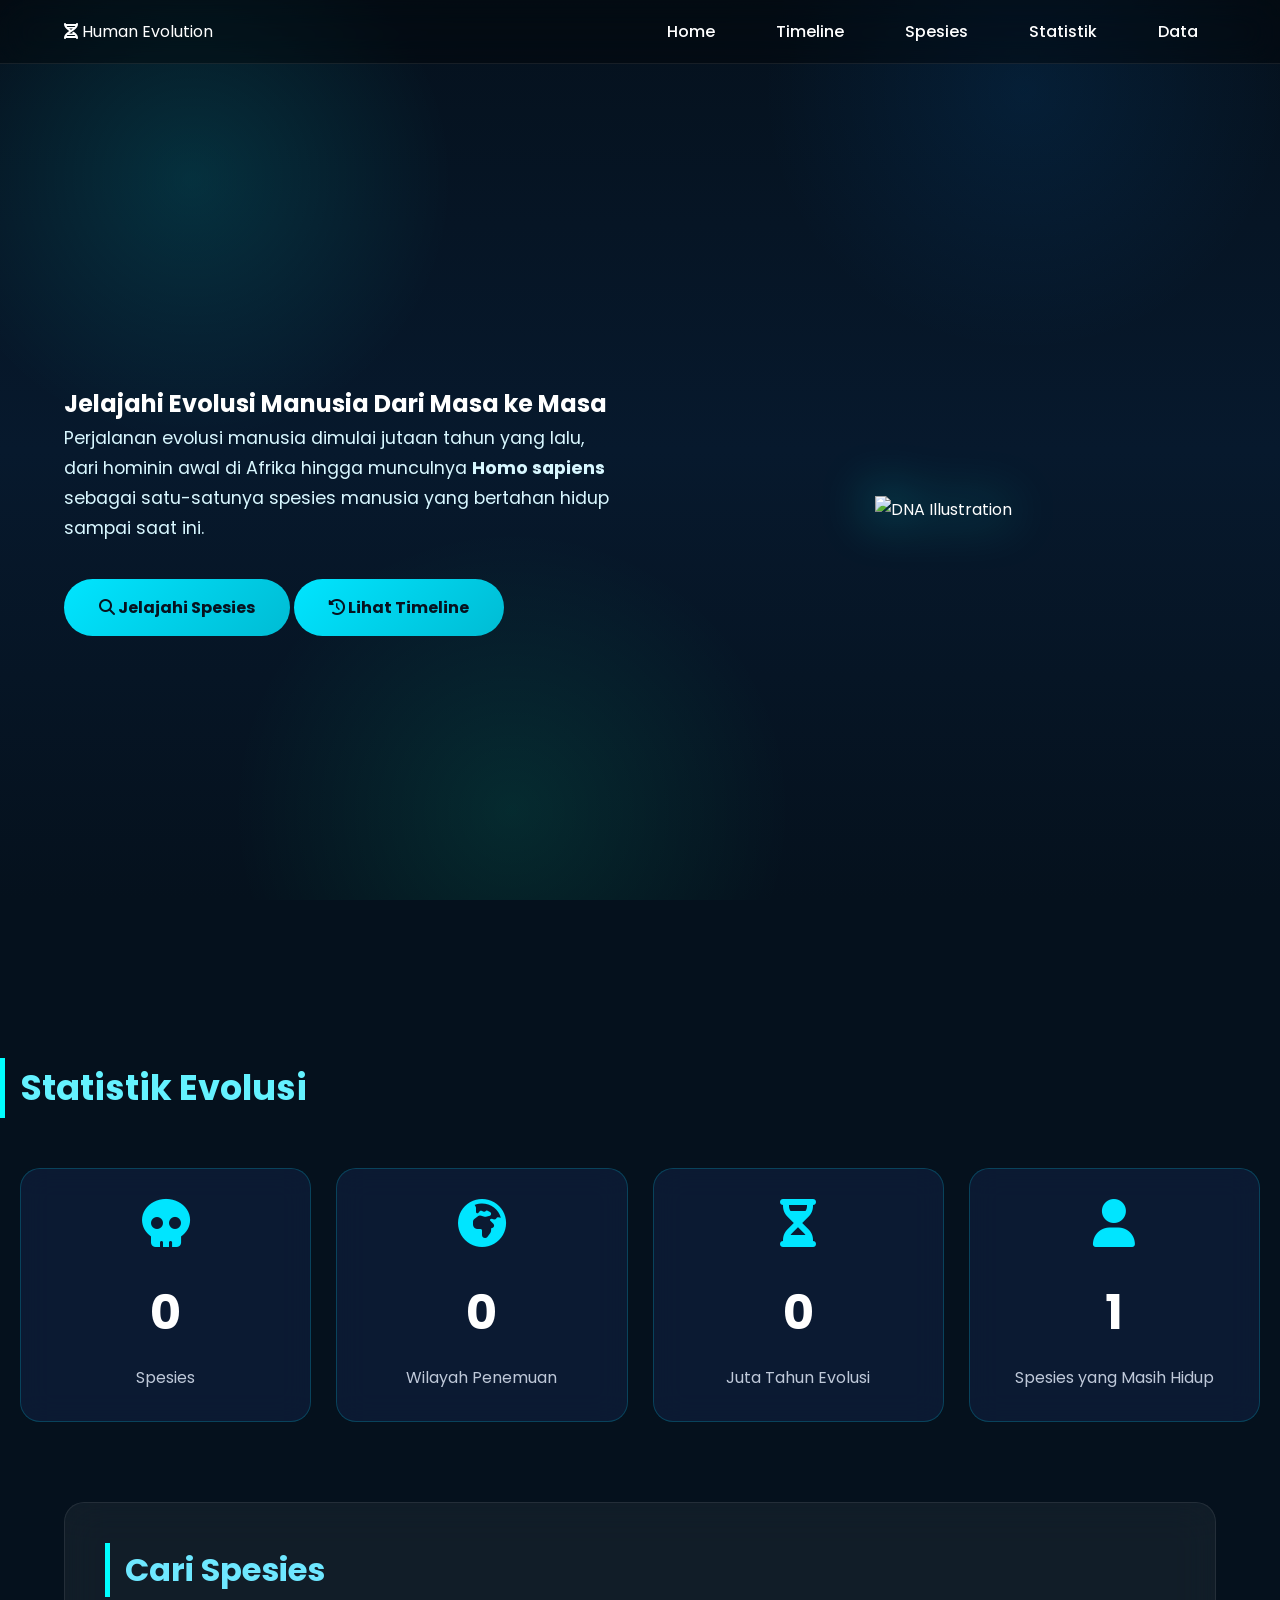
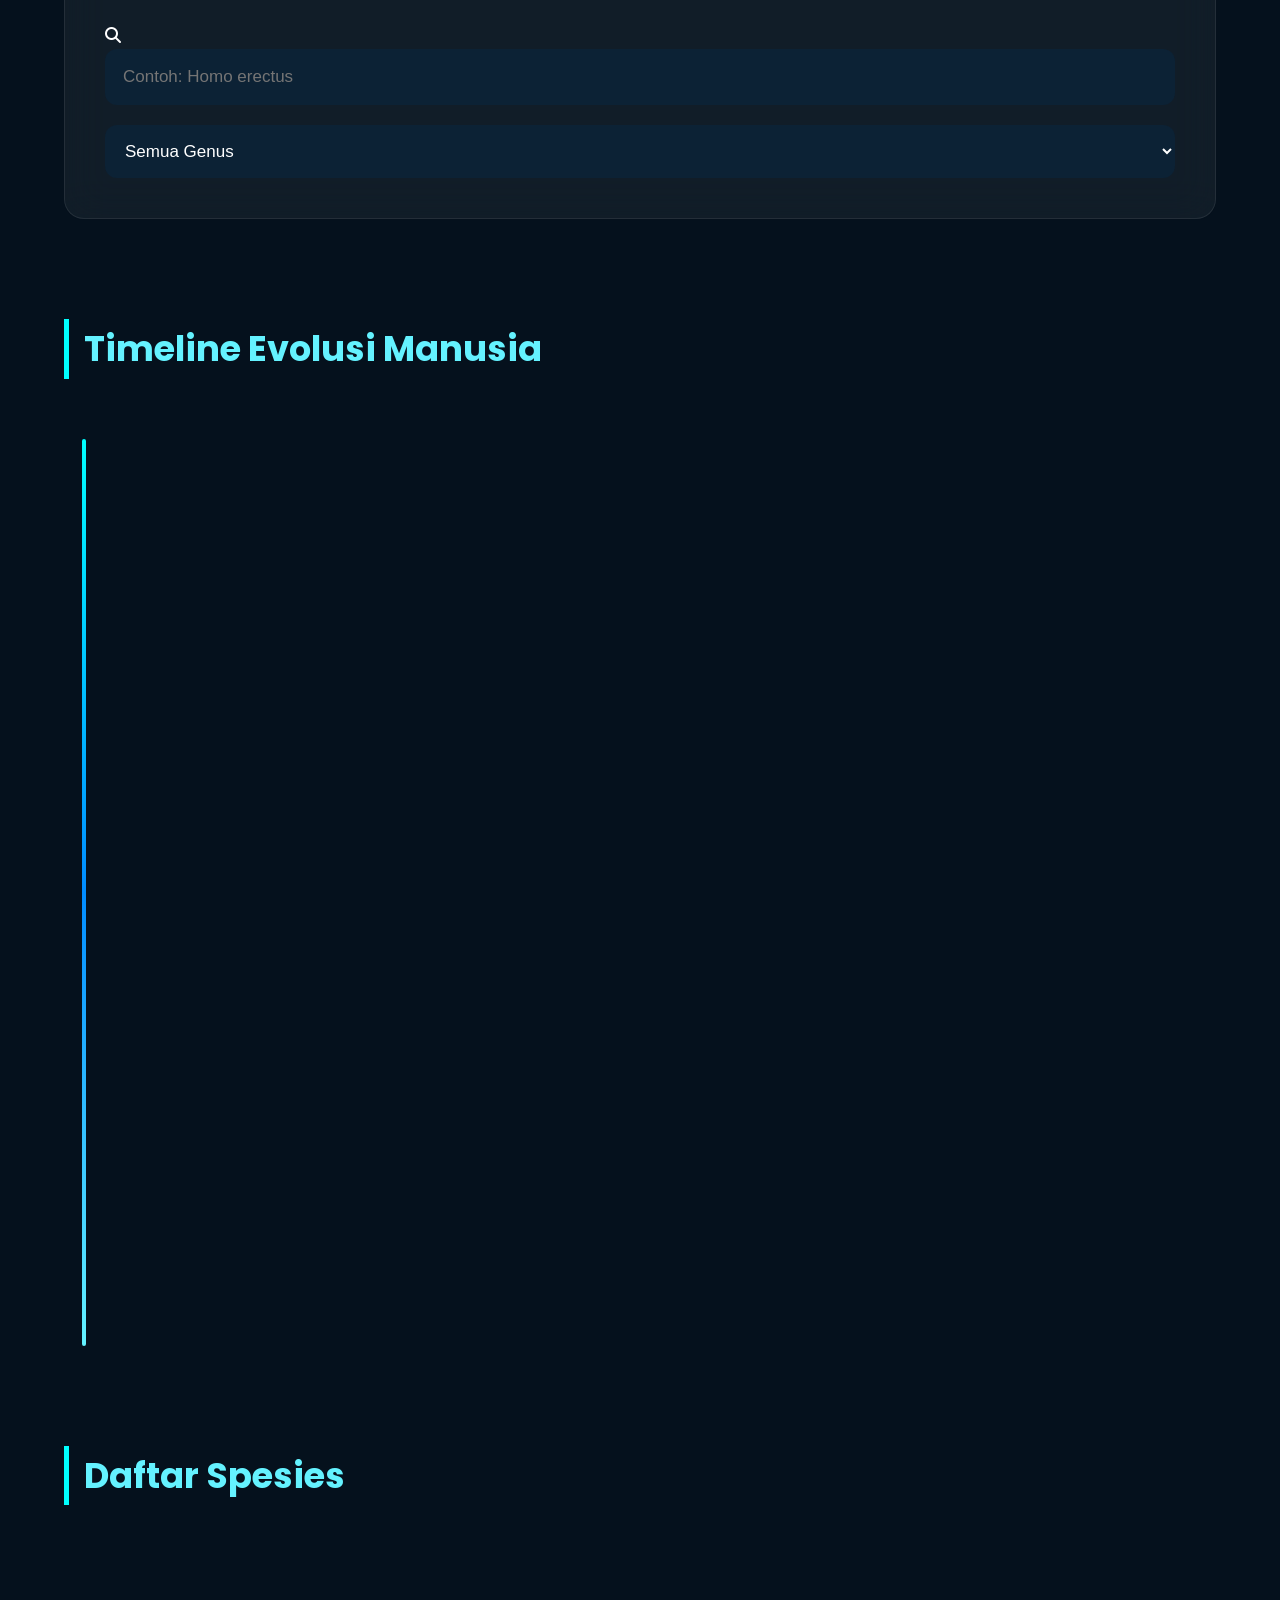
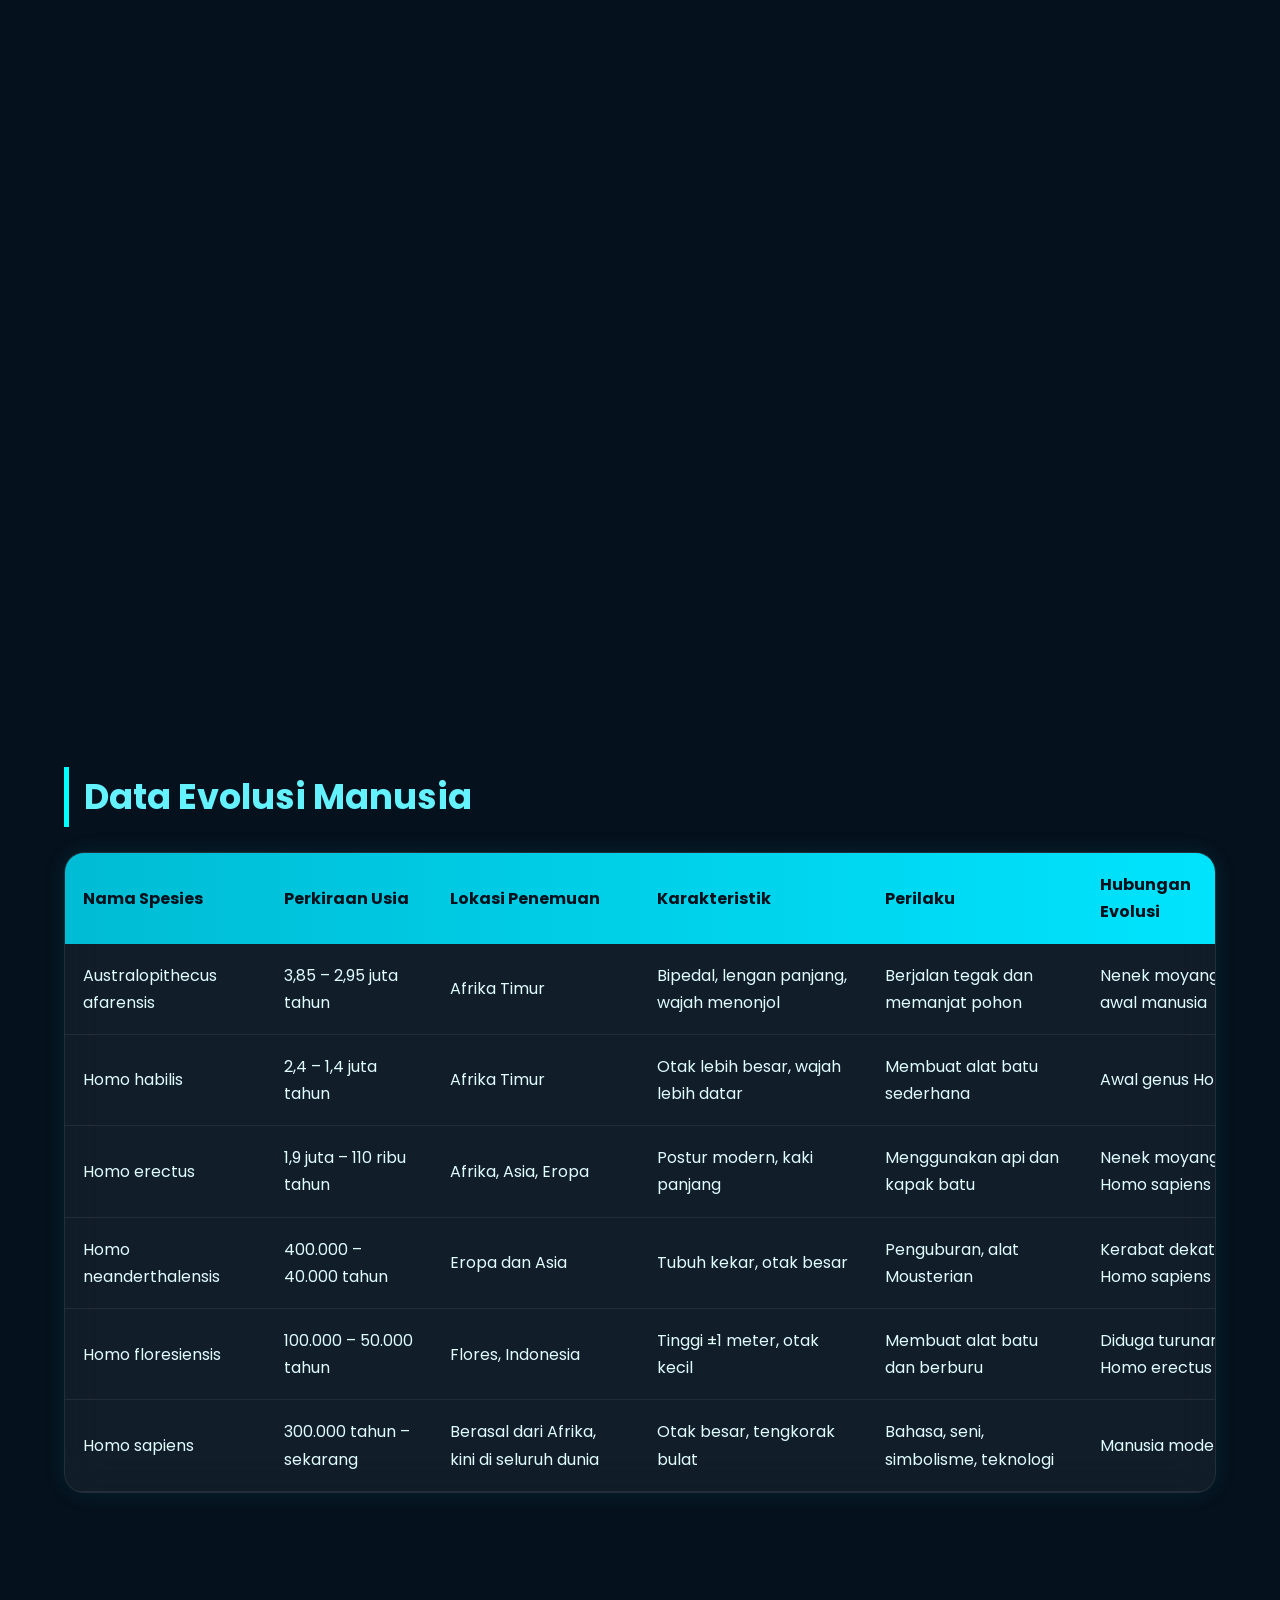
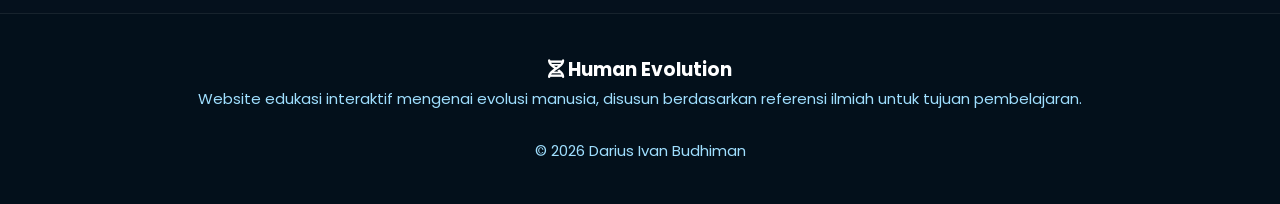
==== commit 87084e77: "Remove Bug" ====
--- a/evolution/index.html
+++ b/evolution/index.html
@@ -34,7 +34,7 @@
 
 <body>
 
-<canvas id="particleCanvas"></canvas>
+
 
 <!-- ==========================
         NAVBAR
@@ -151,6 +151,8 @@
     </div>
 
 </section>
+
+<canvas id="particleCanvas"></canvas>
 
 <!-- ==========================
       STATISTIK
--- a/evolution/evolution.css
+++ b/evolution/evolution.css
@@ -1401,89 +1401,61 @@
 
 }
 
+
+
 /* ===============================
-   STAT CARD
+   STATISTICS
 =============================== */
 
+.stats-container{
+
+    width: 100%;
+
+    max-width: 1400px;
+
+    margin: 50px auto;
+
+    display: grid;
+
+    grid-template-columns: repeat(4, 1fr);
+
+    gap: 25px;
+
+    padding: 0 20px;
+
+}
+
 .stat-card{
 
-    position: relative;
-
-    overflow: hidden;
-
-    width: 250px;
-
-    min-height: 220px;
+    display: flex;
+
+    flex-direction: column;
+
+    justify-content: center;
+
+    align-items: center;
+
+    text-align: center;
 
     padding: 30px;
 
     border-radius: 20px;
 
-    background: rgba(15, 30, 60, 0.65);
-
-    backdrop-filter: blur(14px);
-
-    -webkit-backdrop-filter: blur(14px);
-
-    border: 1px solid rgba(0,229,255,.18);
-
-    box-shadow:
-        0 10px 30px rgba(0,0,0,.35),
-        inset 0 0 20px rgba(255,255,255,.03);
-
-    text-align: center;
-
-    transition: .4s ease;
-
-    cursor: pointer;
-
-}
-
-/* Glow Effect */
-
-.stat-card::before{
-
-    content: "";
-
-    position: absolute;
-
-    width: 220px;
-
-    height: 220px;
-
-    background: radial-gradient(circle,
-        rgba(0,229,255,.25),
-        transparent 70%);
-
-    top: -110px;
-
-    left: -110px;
-
-    transition: .5s;
-
-}
-
-/* Hover */
+    background: rgba(15,30,60,.7);
+
+    backdrop-filter: blur(15px);
+
+    border: 1px solid rgba(0,229,255,.2);
+
+    transition: .35s;
+
+}
 
 .stat-card:hover{
 
-    transform: translateY(-10px) scale(1.03);
-
-    border-color: #00e5ff;
-
-    box-shadow:
-        0 15px 40px rgba(0,229,255,.25),
-        0 0 25px rgba(0,229,255,.15);
-
-}
-
-.stat-card:hover::before{
-
-    transform: scale(1.5);
-
-}
-
-/* Icon */
+    transform: translateY(-8px);
+
+}
 
 .stat-card i{
 
@@ -1491,21 +1463,9 @@
 
     color: #00e5ff;
 
-    margin-bottom: 20px;
-
-    transition: .4s;
-
-}
-
-.stat-card:hover i{
-
-    transform: rotate(10deg) scale(1.15);
-
-    text-shadow: 0 0 20px #00e5ff;
-
-}
-
-/* Number */
+    margin-bottom: 15px;
+
+}
 
 .stat-card h3{
 
@@ -1513,63 +1473,37 @@
 
     color: white;
 
-    margin-bottom: 10px;
-
-    font-weight: 700;
-
-}
-
-/* Description */
+    margin: 10px 0;
+
+}
 
 .stat-card p{
 
-    color: #cfd8dc;
+    color: #bfc9d9;
 
     font-size: 1rem;
 
-    letter-spacing: 1px;
-
-}
-
-/* Floating Animation */
-
-@keyframes floatingCard{
-
-    0%{
-
-        transform: translateY(0);
+}
+
+/* ===============================
+   RESPONSIVE
+=============================== */
+
+@media (max-width: 992px){
+
+    .stats-container{
+
+        grid-template-columns: repeat(2,1fr);
 
     }
 
-    50%{
-
-        transform: translateY(-6px);
-
-    }
-
-    100%{
-
-        transform: translateY(0);
-
-    }
-
-}
-
-.stat-card{
-
-    animation: floatingCard 4s ease-in-out infinite;
-
-}
-
-/* Responsive */
-
-@media(max-width:768px){
-
-    .stat-card{
-
-        width:100%;
-
-        max-width:340px;
+}
+
+@media (max-width: 600px){
+
+    .stats-container{
+
+        grid-template-columns: 1fr;
 
     }
 
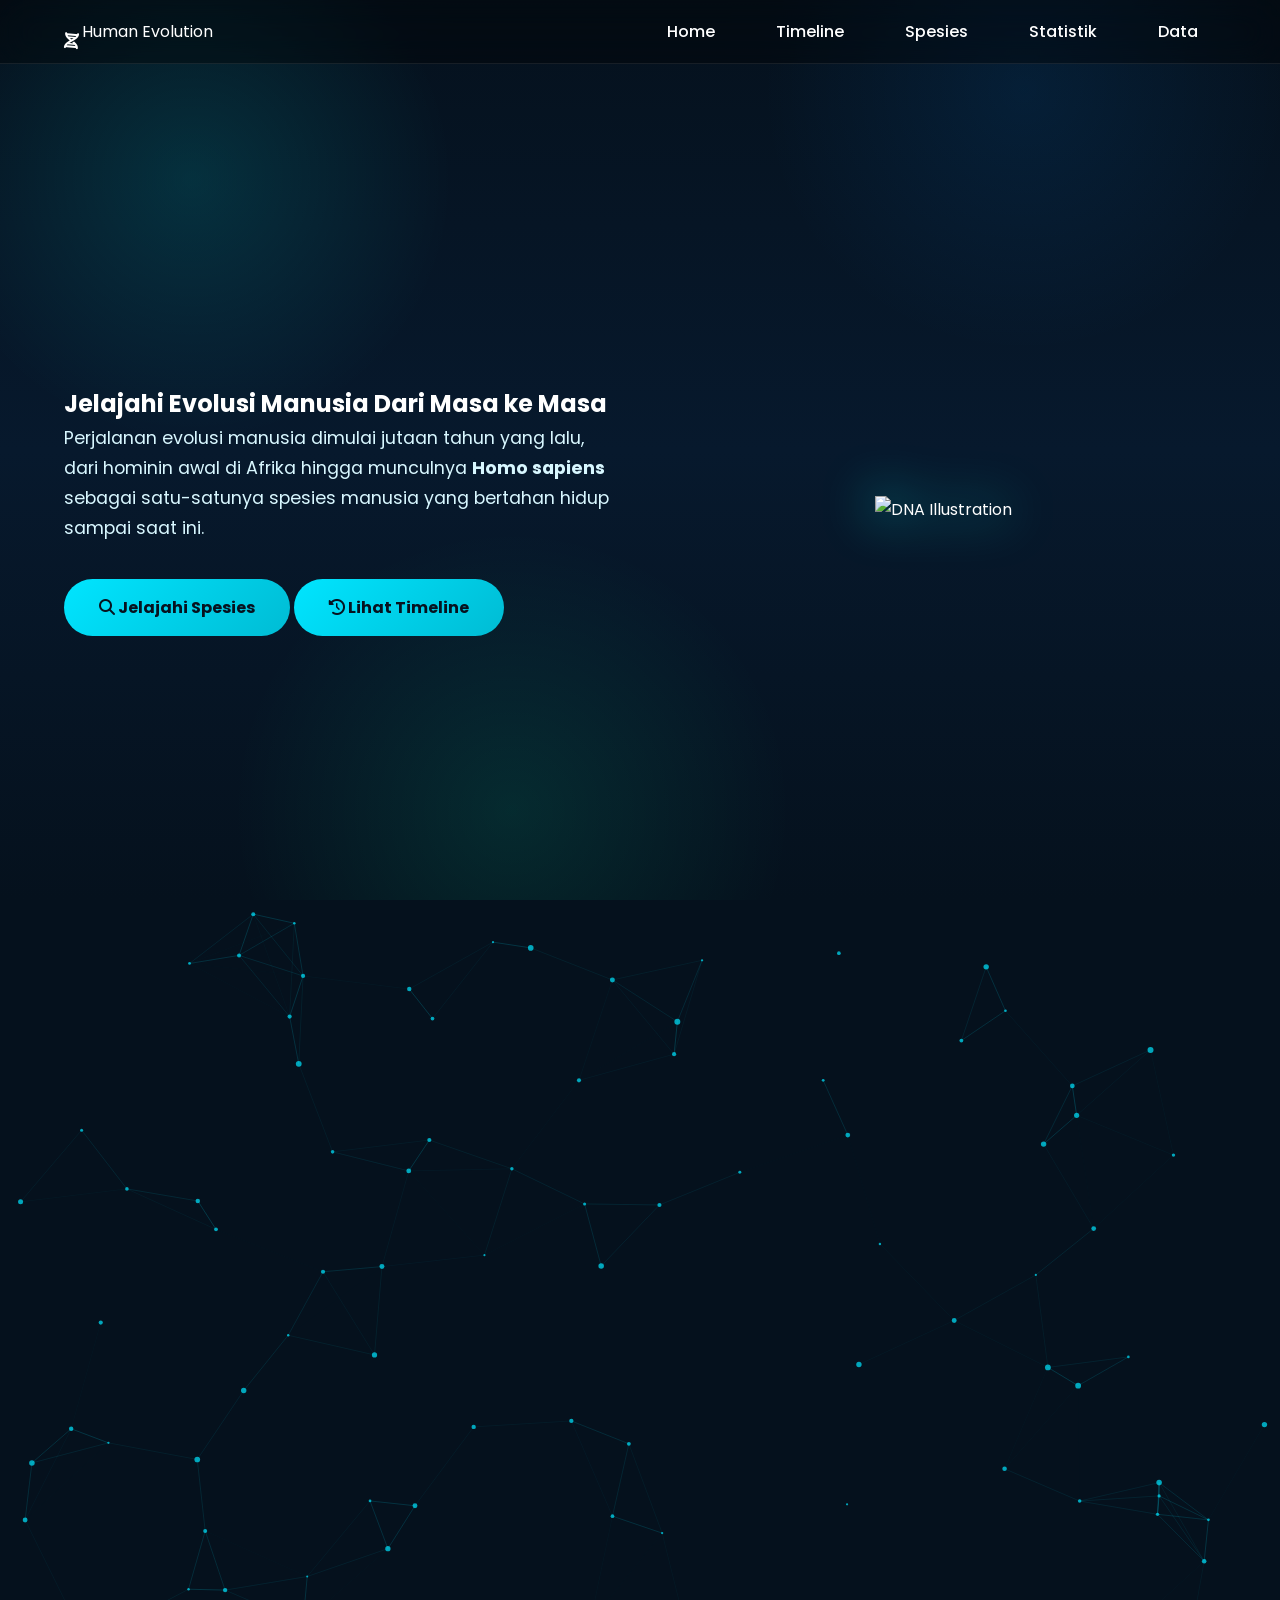
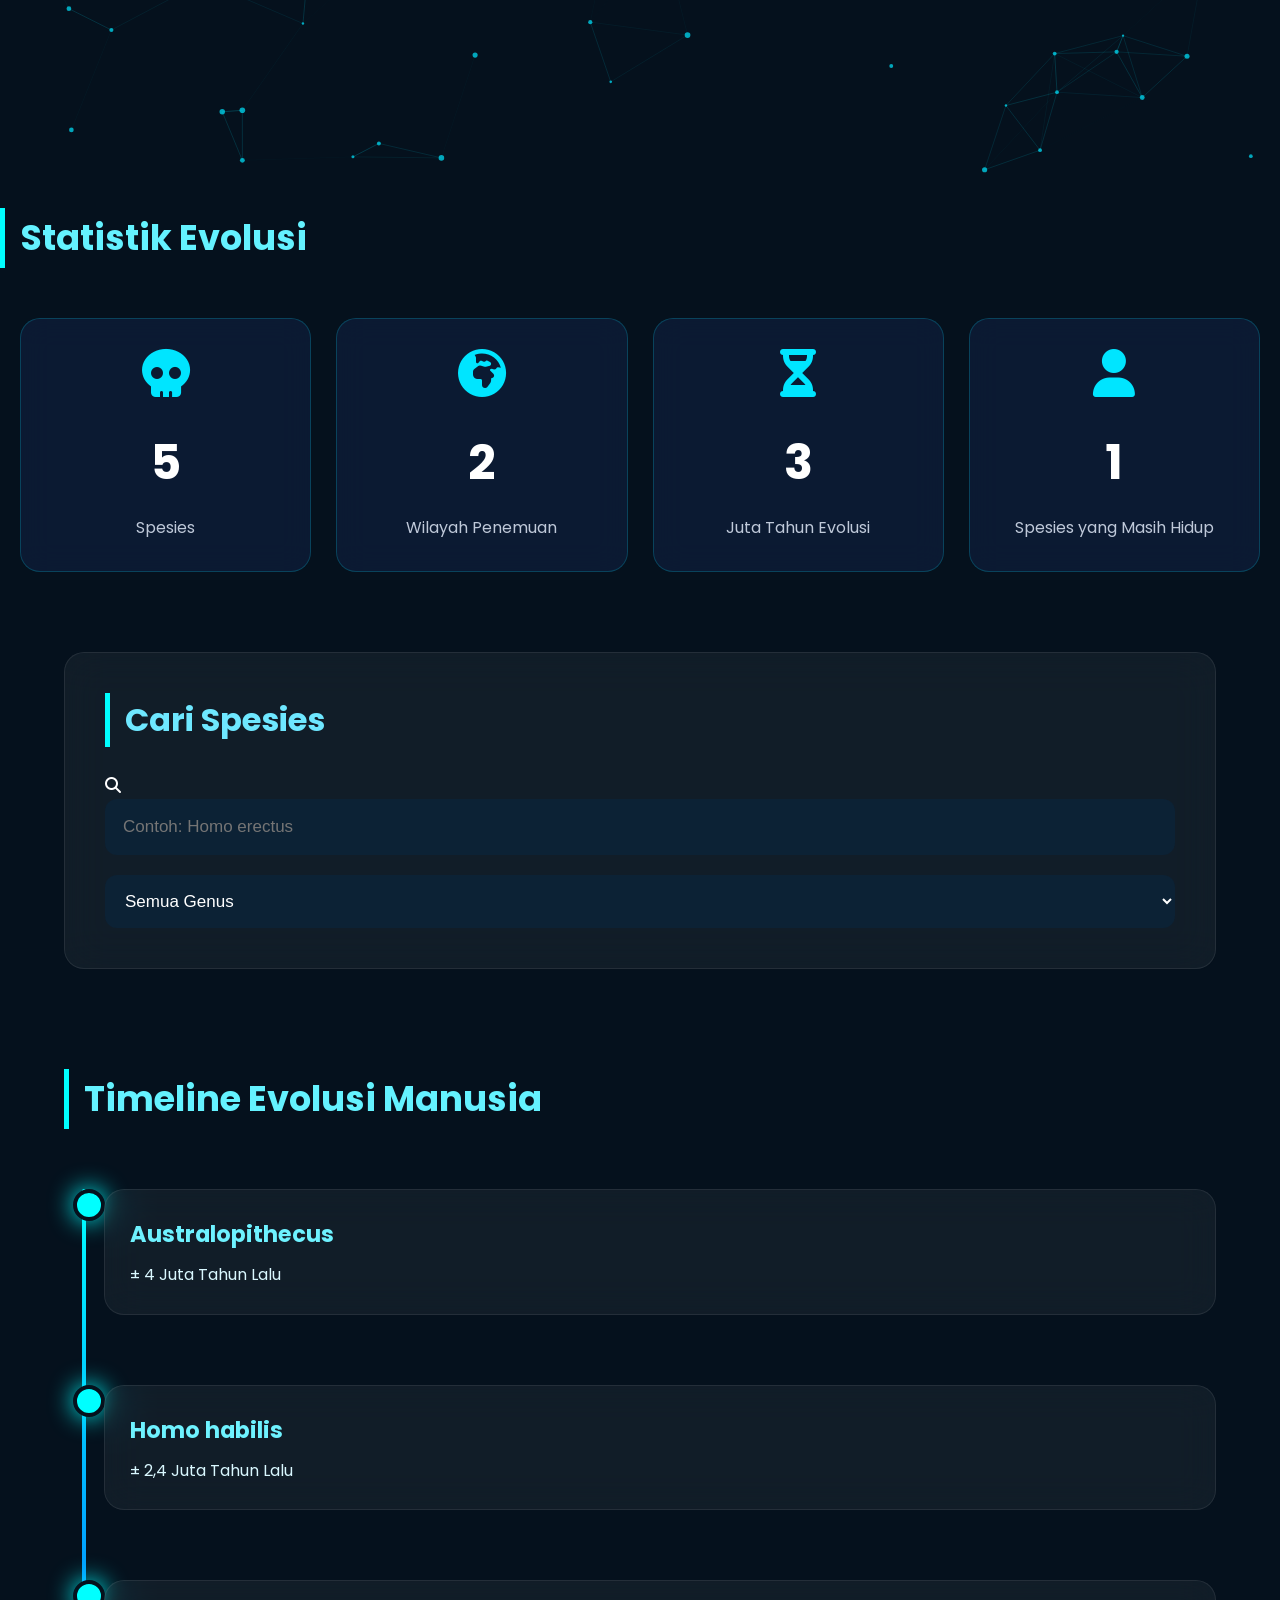
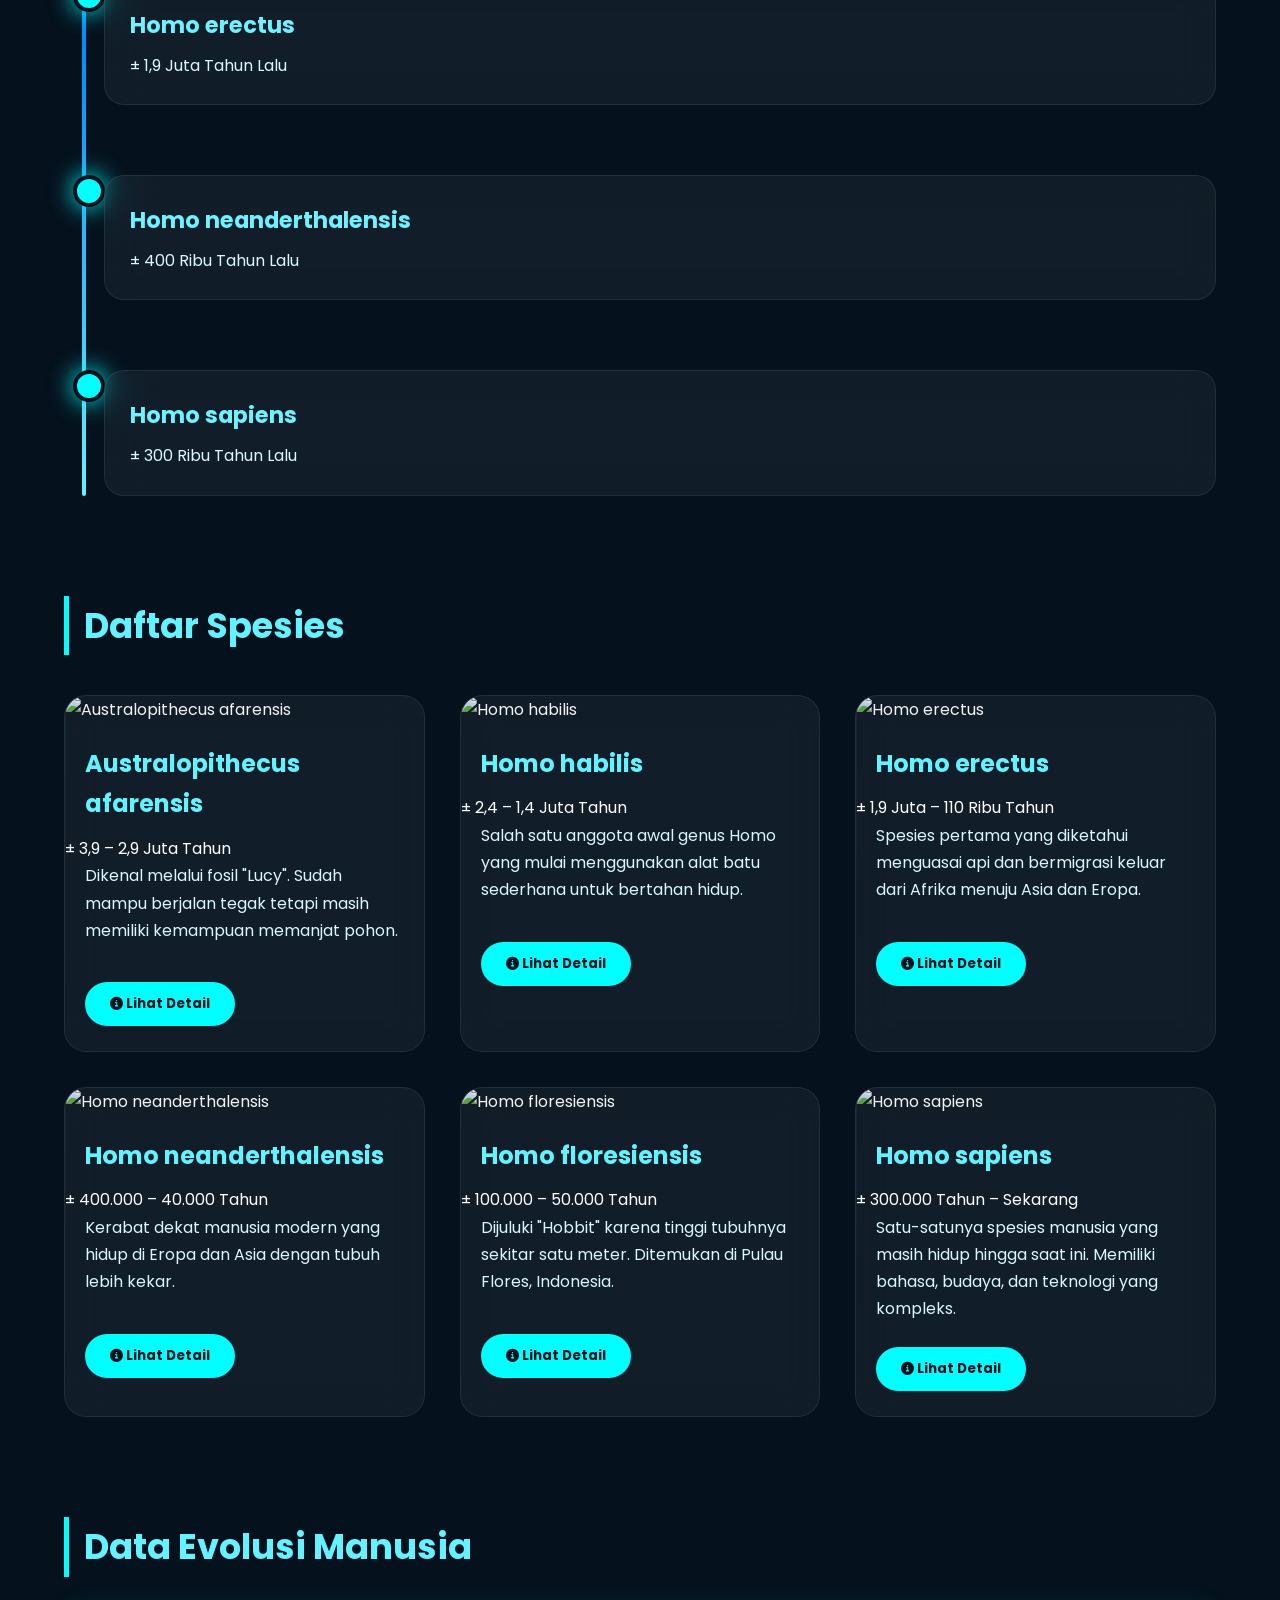
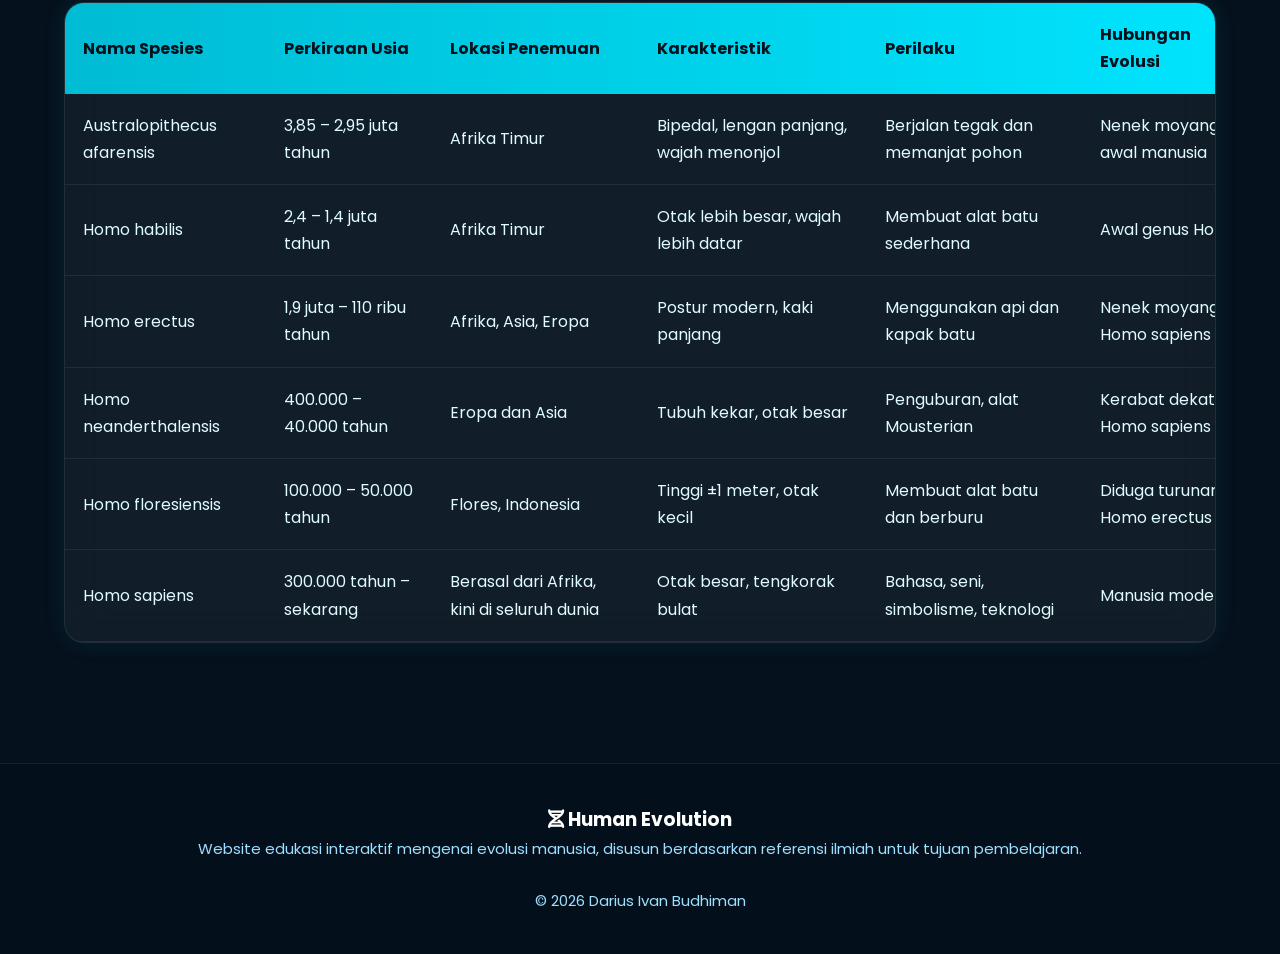
==== commit 4717e2af: "Update index.html" ====
--- a/evolution/index.html
+++ b/evolution/index.html
@@ -890,7 +890,7 @@
       JAVASCRIPT
 =========================== -->
 
-<script src="evolution.js?v=0.0.1"></script>
+<script src="evolution.js?v=0.0.2"></script>
 
 </body>
 
